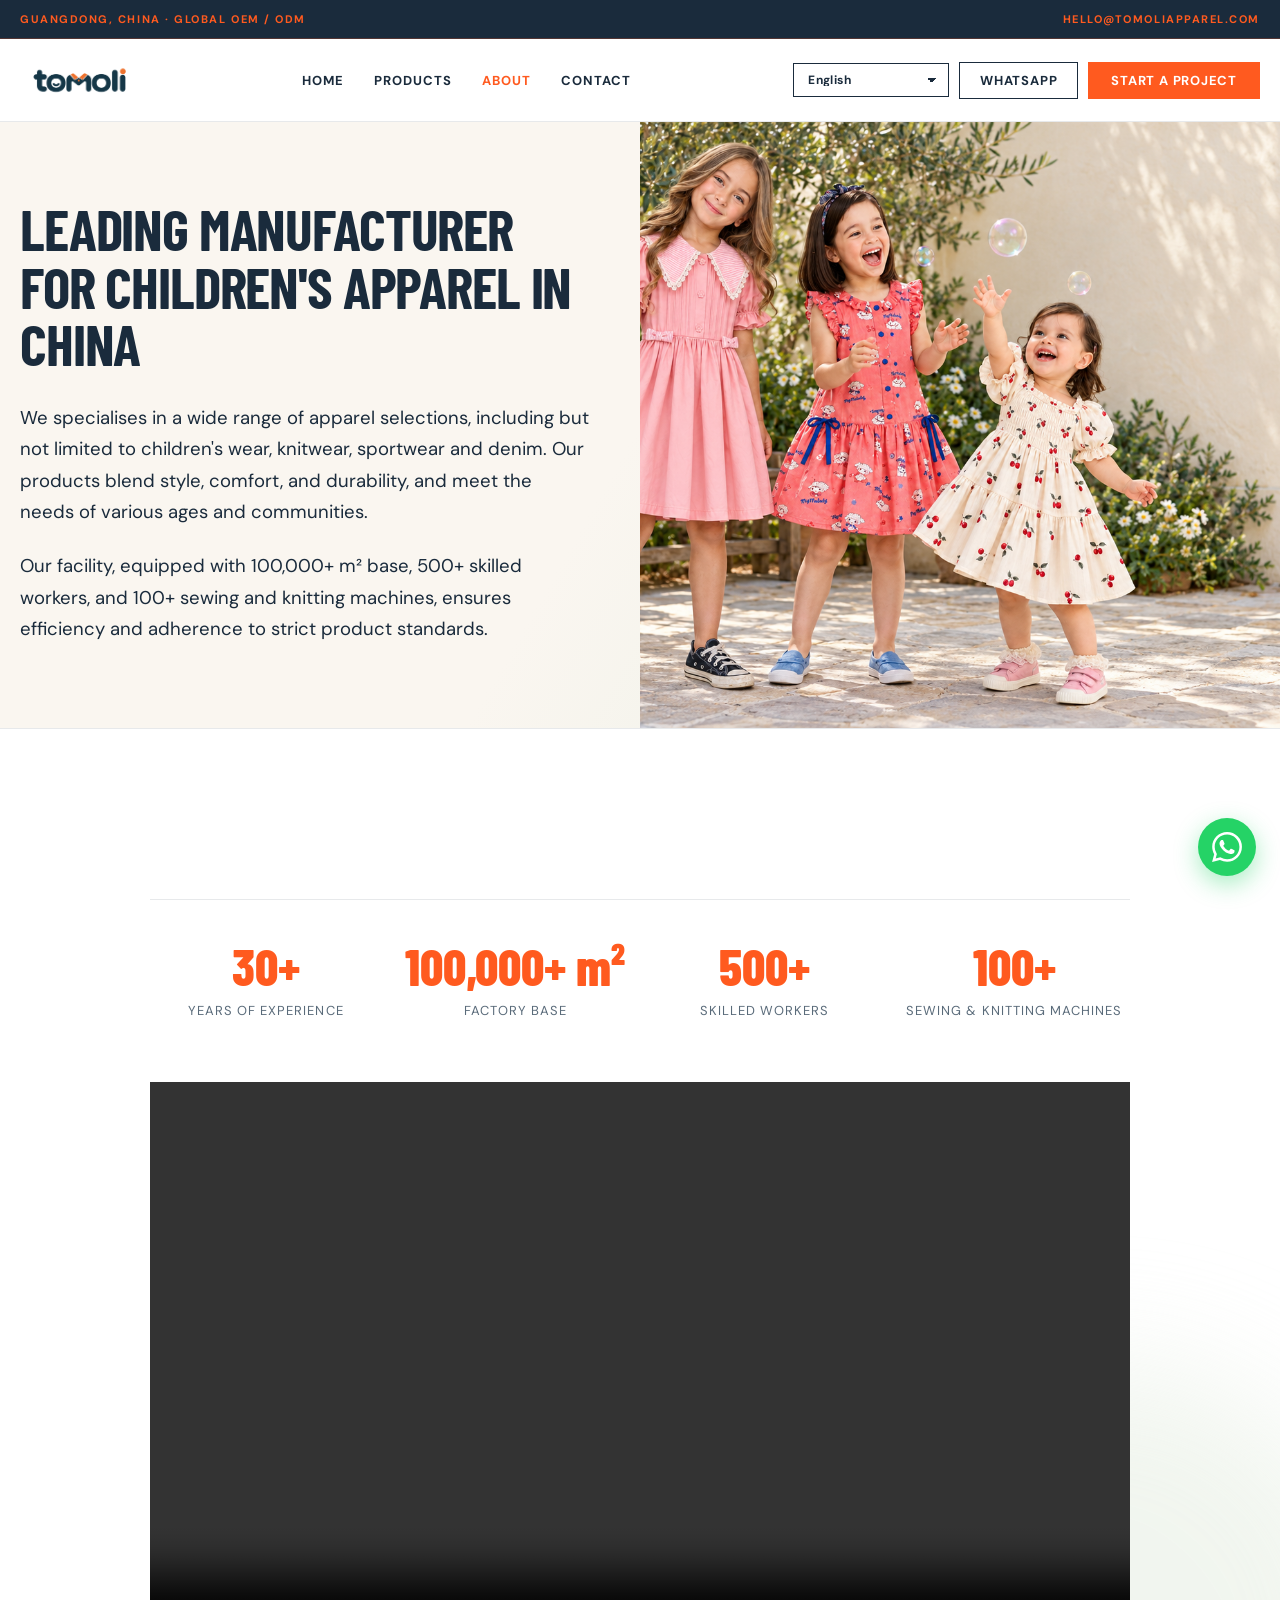
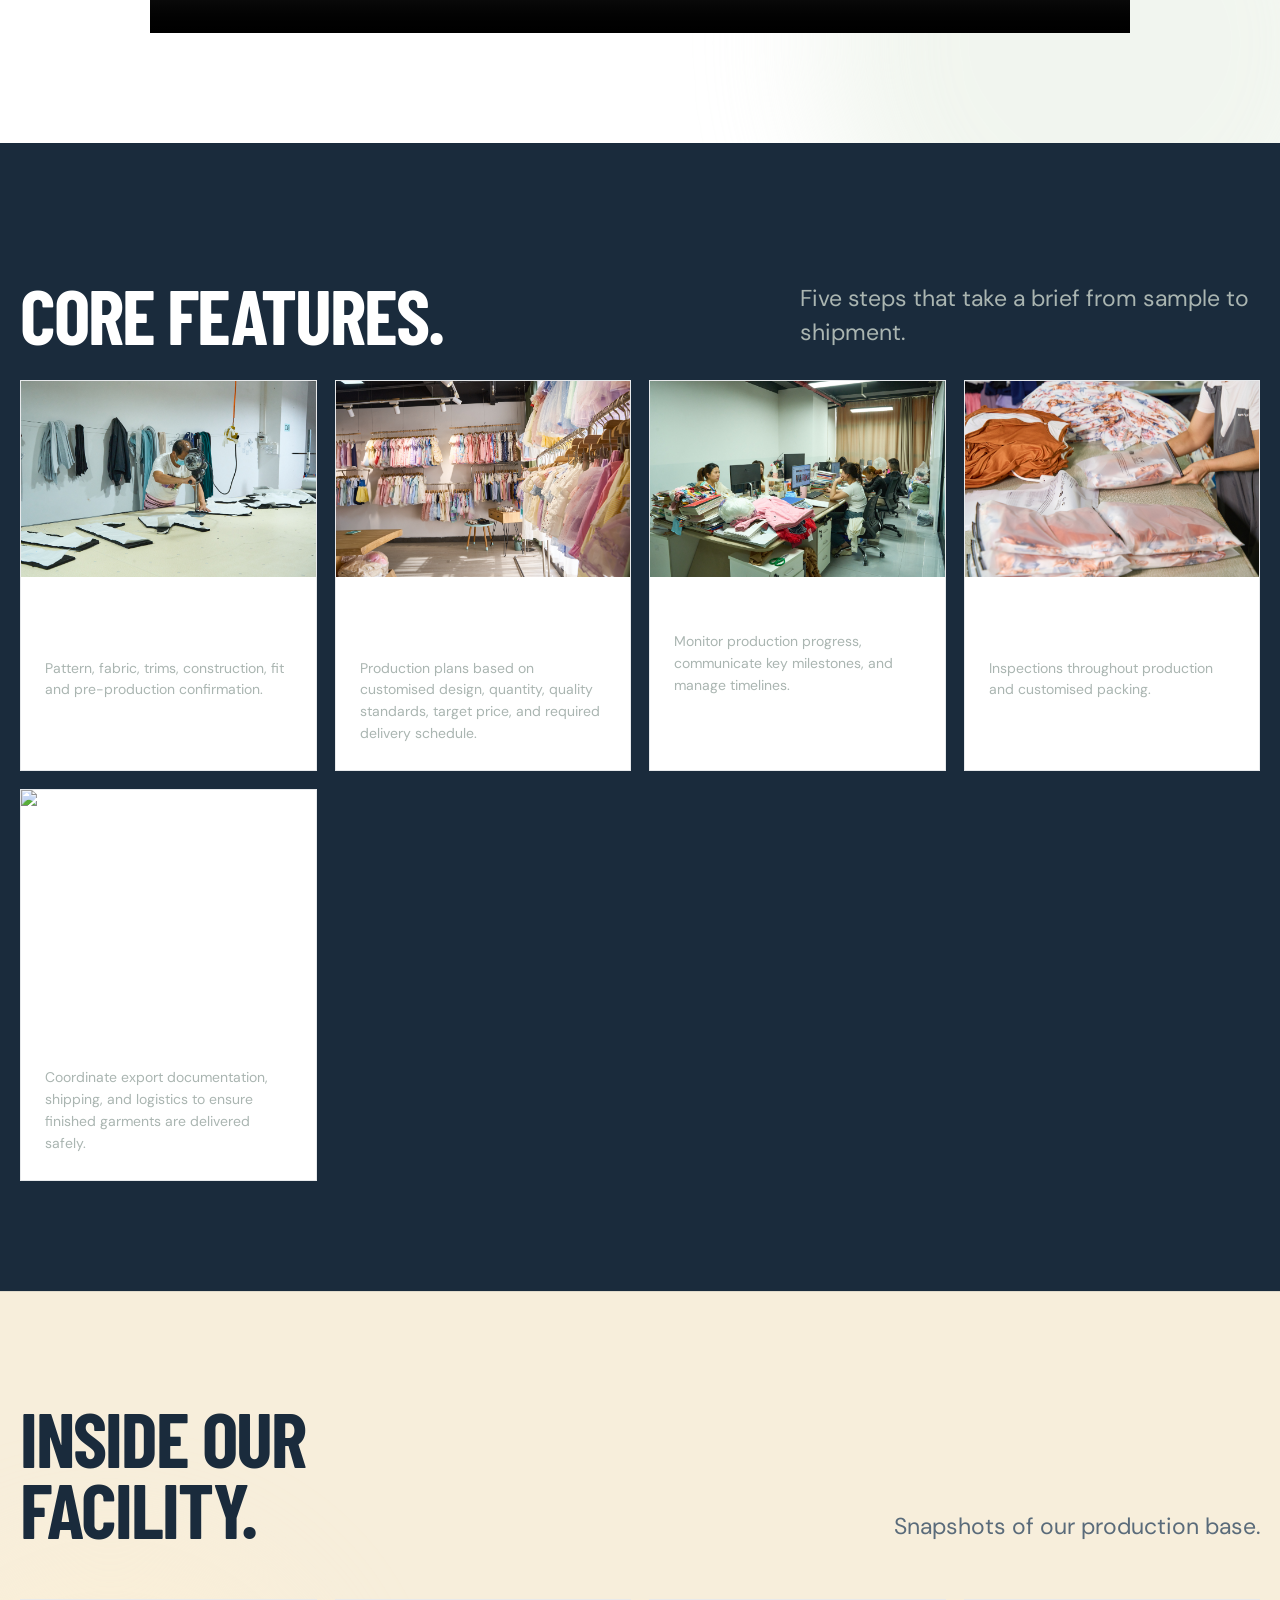
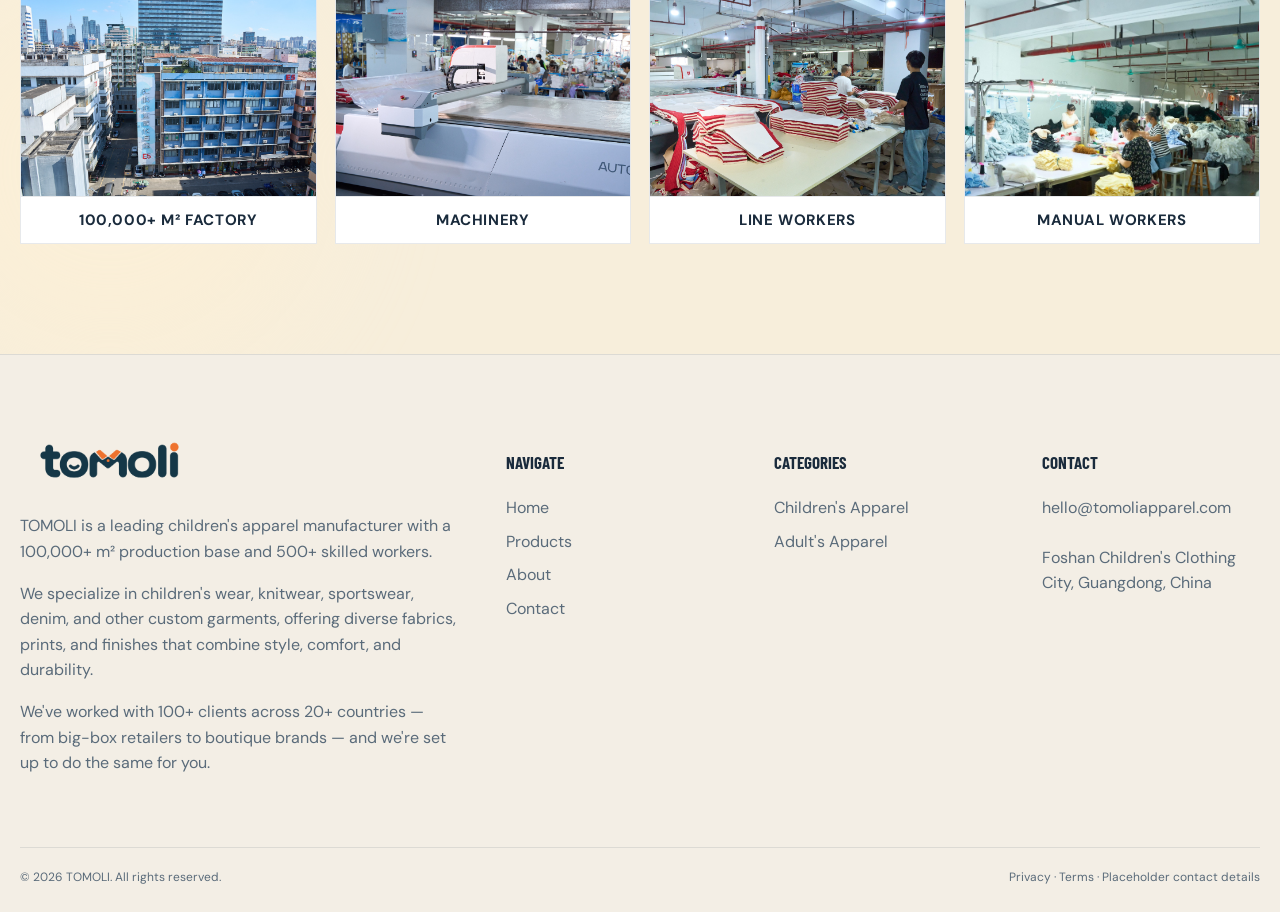
==== about.html @ 97f9d591 "i18n: expand language switcher labels to full names (English / Bahasa Indonesia / ไทย / Русский / ال" ====
<!doctype html><html lang="en"><head><meta charset="utf-8"><meta name="viewport" content="width=device-width,initial-scale=1"><title>About Us | TOMOLI</title><meta name="description" content="Leading manufacturer for children's apparel in China with 30+ years experience, 100,000+ m² factory base, and full OEM/ODM capabilities."><link rel="stylesheet" href="styles.css?v=78"><script defer src="script.js?v=78"></script></head><body>
<a class="skip-link" href="#main" data-i18n="skip.link">Skip to content</a>
<div class="utility"><div class="container"><span data-i18n="utility.text">Guangdong, China · Global OEM / ODM</span><a class="utility-msg" href="mailto:hello@tomoliapparel.com">hello@tomoliapparel.com</a></div></div>
<header class="site-header"><nav class="nav container" aria-label="Primary navigation"><a class="logo" href="index.html"><img src="images/logo/tomoli-logo.png" alt="TOMOLI"></a><button class="menu-toggle" aria-expanded="false" aria-controls="nav-links" data-i18n="menu_open">MENU</button><div class="nav-links" id="nav-links"><a href="index.html" data-i18n="nav.home">Home</a><a href="products.html" data-i18n="nav.products">Products</a><a class="active" href="about.html" data-i18n="nav.about">About</a><a href="contact.html" data-i18n="nav.contact">Contact</a></div><div class="nav-actions"><select id="lang-select" class="lang-select" aria-label="Language"><option value="en">English</option><option value="id">Bahasa Indonesia</option><option value="th">ไทย</option><option value="ru">Русский</option><option value="ar">العربية</option></select><a class="btn-wa-outline" href="#" data-whatsapp data-i18n="header.whatsapp">WhatsApp</a><a class="btn-start" href="contact.html" data-i18n="header.start_project">Start a Project</a></div></nav></header>
<main id="main">

<section class="page-hero">
  <div class="page-hero-text">
    <h2 class="display section-title" data-i18n="about.hero.title">Leading manufacturer for children's apparel in China</h2>
    <div class="about-prose">
      <p data-i18n="about.hero.p1">We specialises in a wide range of apparel selections, including but not limited to children's wear, knitwear, sportwear and denim. Our products blend style, comfort, and durability, and meet the needs of various ages and communities.</p>
      <p data-i18n="about.hero.p2">Our facility, equipped with 100,000+ m² base, 500+ skilled workers, and 100+ sewing and knitting machines, ensures efficiency and adherence to strict product standards.</p>
    </div>
  </div>
  <div class="page-hero-image"><img src="images/about/hero-3.png" alt="TOMOLI — three girls modelling spring/summer children's apparel"></div>
</section>

<section class="section" id="intro">
  <div class="deco-blob"></div>
  <div class="container">
    <div class="reveal about-intro">
      <div class="about-stats">
        <div class="about-stat"><strong>30+</strong><span>Years of experience</span></div>
        <div class="about-stat"><strong>100,000+ m²</strong><span>Factory base</span></div>
        <div class="about-stat"><strong>500+</strong><span>Skilled workers</span></div>
        <div class="about-stat"><strong>100+</strong><span>Sewing & knitting machines</span></div>
      </div>
      <div class="about-video">
        <video controls preload="metadata" aria-label="TOMOLI factory video">
          <source src="images/第三版英文版.mp4" type="video/mp4">
        </video>
      </div>
    </div>
  </div>
</section>

<section class="section dark" id="features">
  <div class="container">
    <div class="section-head reveal">
      <div>
        <h2 class="display section-title" data-i18n="about.features.title">Core features.</h2>
      </div>
      <p class="lead" data-i18n="about.features.lead">Five steps that take a brief from sample to shipment.</p>
    </div>
    <div class="feature-grid reveal">
      <article class="feature-card">
        <div class="feature-photo"><img src="images/about/core feature-sampling and development.jpg" alt="Development and sampling workspace"></div>
        <span class="feature-num" data-i18n="about.f01.num">01 / DEVELOPMENT &amp; SAMPLING</span>
        <p data-i18n="about.f01.body">Pattern, fabric, trims, construction, fit and pre-production confirmation.</p>
      </article>
      <article class="feature-card">
        <div class="feature-photo"><img src="images/about/core feature-order budget and planning.jpg" alt="Order budget and production planning documents"></div>
        <span class="feature-num" data-i18n="about.f02.num">02 / ORDER BUDGET &amp; PLANNING</span>
                <p data-i18n="about.f02.body">Production plans based on customised design, quantity, quality standards, target price, and required delivery schedule.</p>
      </article>
      <article class="feature-card">
        <div class="feature-photo"><img src="images/about/core feature-order follow-up.jpg" alt="Production line follow-up"></div>
        <span class="feature-num" data-i18n="about.f03.num">03 / ORDER FOLLOW-UP</span>
                <p data-i18n="about.f03.body">Monitor production progress, communicate key milestones, and manage timelines.</p>
      </article>
      <article class="feature-card">
        <div class="feature-photo"><img src="images/about/core feature-QC and packing.jpg" alt="Quality control inspection"></div>
        <span class="feature-num" data-i18n="about.f04.num">04 / INDEPENDENT QC &amp; PACKING</span>
                <p data-i18n="about.f04.body">Inspections throughout production and customised packing.</p>
      </article>
      <article class="feature-card">
        <div class="feature-photo"><img src="https://images.unsplash.com/photo-1494412519320-aa613dfb7738?auto=format&fit=crop&w=900&q=80" alt="Shipping and export logistics"></div>
        <span class="feature-num" data-i18n="about.f05.num">05 / SHIPPING &amp; EXPORT SUPPORT</span>
                <p data-i18n="about.f05.body">Coordinate export documentation, shipping, and logistics to ensure finished garments are delivered safely.</p>
      </article>
    </div>
  </div>
</section>

<section class="section" id="facility">
  <div class="deco-blob"></div>
  <div class="container">
    <div class="section-head reveal">
      <div>
        <h2 class="display section-title" data-i18n="about.facility.title">Inside our<br>facility.</h2>
      </div>
      <p class="lead" data-i18n="about.facility.lead"> snapshots of our production base.</p>
    </div>
    <div class="thumb-grid reveal">
      <figure class="thumb-card">
        <img src="images/about/inside-factory.jpg" alt="Aerial view of 100,000+ m² factory base">
        <figcaption data-i18n="about.facility.fig01">100,000+ m² Factory</figcaption>
      </figure>
      <figure class="thumb-card">
        <img src="images/about/inside-machinery.jpg" alt="Sewing and knitting machinery">
        <figcaption data-i18n="about.facility.fig02">Machinery</figcaption>
      </figure>
      <figure class="thumb-card">
        <img src="images/about/inside-line workers.jpg" alt="Line workers at production stations — full body shown">
        <figcaption data-i18n="about.facility.fig03">Line workers</figcaption>
      </figure>
      <figure class="thumb-card">
        <img src="images/about/inside-manual workers.jpeg" alt="Manual workers handling fabrics — full body shown">
        <figcaption data-i18n="about.facility.fig04">Manual workers</figcaption>
      </figure>
    </div>
  </div>
</section>

</main>
<footer class="footer"><div class="container"><div class="footer-top"><div><a class="logo" href="index.html"><img src="images/logo/tomoli-logo.png" alt="TOMOLI"></a><p data-i18n="footer.tagline.p1">TOMOLI is a leading children's apparel manufacturer with a 100,000+ m² production base and 500+ skilled workers.</p>
<p data-i18n="footer.tagline.p2">We specialize in children's wear, knitwear, sportswear, denim, and other custom garments, offering diverse fabrics, prints, and finishes that combine style, comfort, and durability.</p>
<p data-i18n="footer.tagline.p3">We've worked with 100+ clients across 20+ countries — from big-box retailers to boutique brands — and we're set up to do the same for you.</p></div><div><h4 data-i18n="footer.navigate">Navigate</h4><div class="footer-links"><a href="index.html" data-i18n="nav.home">Home</a><a href="products.html" data-i18n="nav.products">Products</a><a href="about.html" data-i18n="nav.about">About</a><a href="contact.html" data-i18n="nav.contact">Contact</a></div></div><div><h4 data-i18n="footer.categories">Categories</h4><div class="footer-links"><a href="products.html#children">Children's Apparel</a><a href="products.html#adult">Adult's Apparel</a></div></div><div><h4 data-i18n="footer.contact">Contact</h4><div class="footer-links"><a href="mailto:hello@tomoliapparel.com">hello@tomoliapparel.com</a><p data-i18n="contact.find.location_value">Foshan, Guangdong, China</p></div></div></div><div class="footer-bottom"><span data-i18n="footer.copyright">© 2026 TOMOLI. All rights reserved.</span><span data-i18n="footer.disclaimer">Privacy · Terms · Placeholder contact details</span></div></div></footer>
<a class="whatsapp-float" href="#" data-whatsapp aria-label="Chat on WhatsApp" title="Chat on WhatsApp"><svg viewBox="0 0 24 24" width="30" height="30" aria-hidden="true"><path fill="currentColor" d="M17.472 14.382c-.297-.149-1.758-.867-2.03-.967-.273-.099-.471-.148-.67.15-.197.297-.767.966-.94 1.164-.173.199-.347.223-.644.075-.297-.15-1.255-.463-2.39-1.475-.883-.788-1.48-1.761-1.653-2.059-.073-.148-.018-.458.13-.606.134-.133.298-.347.446-.52.149-.174.198-.298.298-.497.099-.198.05-.371-.025-.52-.075-.149-.669-1.612-.916-2.207-.242-.579-.487-.5-.669-.51-.173-.008-.371-.01-.57-.01-.198 0-.52.074-.792.372-.272.297-1.04 1.016-1.04 2.479 0 1.462 1.065 2.875 1.213 3.074.149.198 2.096 3.2 5.077 4.487.709.306 1.262.489 1.694.625.712.227 1.36.195 1.871.118.571-.085 1.758-.719 2.006-1.413.248-.694.248-1.289.173-1.413-.074-.124-.272-.198-.57-.347m-5.421 7.403h-.004a9.87 9.87 0 0 1-5.031-1.378l-.361-.214-3.741.982.998-3.648-.235-.374a9.86 9.86 0 0 1-1.51-5.26c.001-5.45 4.436-9.884 9.888-9.884 2.64 0 5.122 1.03 6.988 2.898a9.825 9.825 0 0 1 2.893 6.994c-.003 5.45-4.437 9.884-9.885 9.884m8.413-18.297A11.815 11.815 0 0 0 12.05 0C5.495 0 .16 5.335.157 11.892c0 2.096.547 4.142 1.588 5.945L.057 24l6.305-1.654a11.882 11.882 0 0 0 5.683 1.448h.005c6.554 0 11.89-5.335 11.893-11.893a11.821 11.821 0 0 0-3.48-8.413Z"/></svg></a>
---- styles.css ----
@import url('https://fonts.googleapis.com/css2?family=Barlow+Condensed:wght@500;600;700;800&family=DM+Sans:wght@400;500;600&display=swap');

:root{--ink:#1a2b3c;--ink-deep:#0e1a25;--paper:#faf6f0;--white:#fff;--orange:#ff5a1f;--sage:#bcc8bb;--line:rgba(26,43,60,.10);--muted:#5a6b7a;--shadow:rgba(26,43,60,.15);--shadow-soft:rgba(26,43,60,.08);--max:1240px;--display:'Barlow Condensed',sans-serif;--body:'DM Sans',sans-serif;--blush:#fce8e0;--blush-deep:#f5c8b6;--sky:#e3edf4;--sky-deep:#b8d0e3;--mint:#e6eee2;--mint-deep:#b8d0b8;--cream:#f7eedb;--cream-deep:#e8d4a8;--warm:#fef0d4;--warm-deep:#f5d28a}
*{box-sizing:border-box}html{scroll-behavior:smooth}body{margin:0;background:var(--paper);color:var(--ink);font-family:var(--body);font-size:16px;line-height:1.6}body.menu-open{overflow:hidden}img{display:block;width:100%;object-fit:cover}a{color:inherit;text-decoration:none}button,input,select,textarea{font:inherit}button{cursor:pointer}.container{width:min(calc(100% - 40px),var(--max));margin:auto}.eyebrow{display:flex;align-items:center;gap:10px;margin:0 0 18px;font:700 13px/1 var(--body);letter-spacing:.14em;text-transform:uppercase;color:var(--orange)}.eyebrow:before{content:'';width:28px;height:2px;background:currentColor}.display{font-family:var(--display);text-transform:uppercase;letter-spacing:-.025em;line-height:.92;margin:0}.section-title{font-size:clamp(44px,6vw,82px);max-width:850px;text-transform:uppercase}.lead{font-size:clamp(18px,2vw,23px);line-height:1.5;color:var(--muted);max-width:700px}.section{padding:110px 0;border-top:1px solid var(--line)}.section-head{display:flex;justify-content:space-between;gap:40px;align-items:end;margin-bottom:55px}.section-head .lead{max-width:460px;margin:0}.btn{display:inline-flex;align-items:center;justify-content:center;gap:12px;padding:15px 22px;border:1px solid var(--ink);font-weight:700;font-size:14px;letter-spacing:.03em;background:transparent;transition:.25s}.btn:hover{transform:translateY(-2px);box-shadow:5px 5px 0 var(--ink)}.btn-primary{background:var(--orange);border-color:var(--orange);color:var(--ink)}.btn-dark{background:var(--ink);color:var(--white)}.btn-light{border-color:var(--white);color:var(--white)}.arrow{font-size:20px;line-height:0}.utility{background:var(--ink);color:var(--white);font-size:11px;letter-spacing:.12em;text-transform:uppercase}.utility .container{height:32px;display:flex;align-items:center;justify-content:space-between}.site-header{position:sticky;top:0;z-index:50;background:rgba(255,255,255,.92);backdrop-filter:blur(12px);border-bottom:1px solid var(--line)}.nav{height:82px;display:flex;align-items:center;justify-content:space-between;gap:28px}.logo{font:800 27px/1 var(--display);text-transform:none;letter-spacing:-.02em}.logo i{color:var(--orange);font-style:normal}.nav-links{display:flex;align-items:center;gap:30px}.nav-links a{font:700 13px/1 var(--body);text-transform:uppercase;letter-spacing:.08em}.nav-links a:hover,.nav-links a.active{color:var(--orange)}.nav-actions{display:flex;gap:10px}.menu-toggle{display:none;border:0;background:none;font:700 14px var(--body)}
.hero{display:grid;grid-template-columns:1fr;gap:0;overflow:hidden}.hero-copy{padding:24px max(20px,calc((100vw - var(--max))/2)) 18px;display:grid;grid-template-columns:minmax(0,1.05fr) minmax(0,1fr);column-gap:60px;row-gap:16px;align-items:end;max-width:1200px;width:100%;margin:0 auto;padding-left:max(20px,calc((100vw - var(--max))/2 + 2px))}.hero-copy .eyebrow{grid-column:1/-1;justify-self:start;margin:0}.hero h1{font-size:clamp(42px,4.6vw,72px);line-height:.95;max-width:520px;justify-self:start;margin:0;align-self:stretch;text-indent:-.04em;letter-spacing:-.03em;display:flex;align-items:flex-start}.hero-sub{font:600 clamp(18px,1.95vw,26px)/1.2 var(--display);text-transform:uppercase;max-width:320px;margin:0;color:var(--ink);justify-self:end;align-self:stretch;text-align:left;letter-spacing:.01em;display:flex;flex-direction:column;justify-content:space-between}.hero-since{color:var(--orange);text-transform:uppercase;display:block;margin-bottom:8px;letter-spacing:.02em;font-size:1.05em}.hero-actions{display:flex;gap:12px;flex-wrap:wrap}.hero-tags{display:flex;gap:9px;flex-wrap:wrap;margin-top:45px}.tag{padding:7px 11px;border:1px solid var(--line);font-size:12px;text-transform:uppercase;letter-spacing:.07em;background:rgba(255,255,255,.35)}.hero-visual{position:relative;width:100%;aspect-ratio:4/3;max-height:240px;background:#788779;overflow:hidden}.hero-visual img{position:absolute;inset:0;width:100%;height:100%;object-fit:cover;object-position:center;background:#788779;filter:saturate(.95) contrast(1.05)}.hero-card{position:absolute;left:24px;bottom:24px;background:var(--orange);padding:20px 24px;min-width:200px;box-shadow:0 12px 30px var(--shadow)}.hero-card strong{display:block;font:800 36px/1 var(--display)}.hero-card span{font-size:12px;text-transform:uppercase;letter-spacing:.08em}.grid-4{display:grid;grid-template-columns:repeat(4,1fr);border-top:1px solid var(--line);border-left:1px solid var(--line)}.offer-card{min-height:330px;padding:32px;border-right:1px solid var(--line);border-bottom:1px solid var(--line);display:flex;flex-direction:column;transition:.3s}.offer-card:hover{background:var(--ink);color:var(--white);transform:translateY(-7px)}.offer-num{font:700 30px/1.05 var(--display);text-transform:uppercase;letter-spacing:.005em;margin:0 0 14px;color:inherit;display:block}.offer-card h3{font:700 32px/1 var(--display);text-transform:uppercase;margin:auto 0 18px}/* unused: h3 removed in phase 3; .offer-num now uses display style */.offer-card p{color:var(--muted);margin:0}
.offer-card .offer-image{margin:auto -32px -32px;width:calc(100% + 64px);aspect-ratio:3/2;overflow:hidden;background:#ddd}
.offer-card .offer-image-top{margin:-32px -32px auto}
.offer-card .offer-image img{width:100%;height:100%;object-fit:cover;display:block}.offer-card:hover p{color:#c5cfcc}.dark{background:var(--ink);color:var(--white)}.dark .lead,.dark .muted{color:#aab5b1}.customer-types{display:grid;grid-template-columns:repeat(4,1fr);gap:16px}.customer{border:1px solid rgba(255,255,255,.2);padding:28px;min-height:180px}.customer b{display:block;font:700 27px var(--display);text-transform:uppercase;margin:25px 0 8px}.customer span{font-size:14px;color:#aab5b1}.stats{display:grid;grid-template-columns:repeat(4,1fr);margin-top:50px}.stat{padding:30px;border-left:1px solid var(--line)}.stat strong{font:800 clamp(54px,7vw,92px)/1 var(--display);display:block}.stat span{font-size:13px;text-transform:uppercase;letter-spacing:.09em;color:var(--muted)}.note{font-size:12px;color:var(--muted);margin-top:15px}.gallery-grid{display:grid;grid-template-columns:repeat(12,1fr);grid-auto-rows:260px;gap:16px}.gallery-card{position:relative;overflow:hidden;background:#ccc;grid-column:span 4}.gallery-card.wide{grid-column:span 8}.gallery-card.tall{grid-row:span 2}.gallery-card img{height:100%;transition:transform .55s}.gallery-card:hover img{transform:scale(1.05)}.gallery-label{position:absolute;inset:auto 0 0 0;padding:28px 20px 18px;background:linear-gradient(transparent,rgba(26,43,60,.85));color:white}.gallery-label b{font:700 26px var(--display);text-transform:uppercase}.gallery-label span{display:block;font-size:12px;letter-spacing:.08em;text-transform:uppercase}.process{display:grid;grid-template-columns:repeat(5,1fr);counter-reset:steps}.step{padding:30px 22px;border-left:1px solid var(--line);counter-increment:steps}.step:before{content:'0' counter(steps);font:700 13px var(--display);color:var(--orange)}.step h3{font:700 25px/1 var(--display);text-transform:uppercase;margin:55px 0 14px}.step p{font-size:14px;color:var(--muted)}.facility-strip{display:grid;grid-template-columns:repeat(3,1fr);gap:16px}.facility{position:relative}.facility img{height:390px}.facility h3{font:700 26px var(--display);text-transform:uppercase;margin:16px 0 0}.news-grid{display:grid;grid-template-columns:1.35fr 1fr 1fr;gap:18px}.news-card{border:1px solid var(--line);background:rgba(255,255,255,.35)}.news-card img{height:240px}.news-card:first-child img{height:340px}.news-body{padding:22px}.news-body small{color:var(--orange);text-transform:uppercase;letter-spacing:.09em}.news-body h3{font:700 28px/1.05 var(--display);text-transform:uppercase;margin:10px 0}
.social-grid{display:grid;grid-template-columns:1fr 1fr;gap:24px}
.social-card{border:1px solid var(--line);background:rgba(255,255,255,.35);padding:32px;display:flex;flex-direction:column;gap:24px;transition:transform .3s,box-shadow .3s}
.social-card:hover{transform:translateY(-4px);box-shadow:0 14px 30px var(--shadow-soft)}
.social-head{display:flex;align-items:center;gap:14px;padding-bottom:20px;border-bottom:1px solid var(--line)}
.social-badge{display:inline-flex;align-items:center;justify-content:center;width:46px;height:46px;border-radius:10px;font:800 17px/1 var(--display);color:#fff;letter-spacing:-.02em;flex:none}
.social-badge-linkedin{background:#0a66c2}
.social-badge-instagram{background:linear-gradient(45deg,#f09433 0%,#e6683c 25%,#dc2743 50%,#cc2366 75%,#bc1888 100%)}
.social-meta strong{display:block;font:700 18px/1 var(--display);text-transform:uppercase;letter-spacing:.02em}
.social-meta .social-handle{font-size:13px;color:var(--muted);margin-top:6px;display:block}
.social-posts{display:flex;flex-direction:column;gap:14px;flex:1}
.social-post{padding:18px 20px;background:rgba(255,255,255,.5);border-left:3px solid var(--orange)}
.social-post small{display:block;font:700 11px/1 var(--body);text-transform:uppercase;letter-spacing:.12em;color:var(--orange);margin-bottom:8px}
.social-post p{margin:0;font-size:14px;line-height:1.55;color:var(--ink)}
.social-follow{display:inline-flex;align-items:center;justify-content:center;padding:14px 24px;border:1px solid var(--ink);font:700 13px/1 var(--body);text-transform:uppercase;letter-spacing:.04em;color:var(--ink);text-decoration:none;transition:.2s;align-self:flex-start;background:transparent}
.social-follow:hover{background:var(--ink);color:#fff}
/* Embedded posts (Instagram / LinkedIn official iframe embeds).
   Three layout states share .social-post-embed:
     - default:    eyebrow / iframe / "View on X" link, stacked
     - filled:     same, but iframe `src` points to a real post URL/URN
     - placeholder: same, but src still contains PASTE_* tokens (still loads
                   the slot at the right height so the card doesn't collapse).
   Embed height is set per-platform so the linkedin feed (taller) and instagram
   card (shorter) both render at full post height without scroll-jumping. */
.social-post-embed{display:flex;flex-direction:column;gap:12px;padding:18px 20px;background:rgba(255,255,255,.5);border-left:3px solid var(--orange)}
.social-post-embed .post-eyebrow{display:block;font:700 11px/1 var(--body);text-transform:uppercase;letter-spacing:.12em;color:var(--orange);margin:0}
.social-post-embed .post-embed{width:100%;border:0;display:block;background:rgba(20,32,29,.04)}
.social-post-embed .post-embed.instagram{height:560px}
.social-post-embed .post-embed.linkedin{height:600px}
.social-post-embed .post-view{font:700 12px/1 var(--body);text-transform:uppercase;letter-spacing:.06em;color:var(--orange);text-decoration:none;align-self:flex-start;transition:color .2s}
.social-post-embed .post-view:hover{color:var(--ink)}.inquiry-wrap{display:grid;grid-template-columns:.75fr 1.25fr;gap:70px}.form-grid{display:grid;grid-template-columns:1fr 1fr;gap:20px}.field{display:flex;flex-direction:column;gap:7px}.field.full{grid-column:1/-1}.field label{font-weight:700;font-size:13px;text-transform:uppercase;letter-spacing:.06em}.field input,.field select,.field textarea{width:100%;border:1px solid #76807d;background:#fff;padding:14px;color:var(--ink);border-radius:0}.field textarea{min-height:130px;resize:vertical}.field input:focus,.field select:focus,.field textarea:focus{outline:3px solid rgba(255,90,31,.25);border-color:var(--orange)}.field-error{font-size:12px;color:#b52d00;min-height:18px}.consent{display:flex;align-items:flex-start;gap:10px;font-size:13px}.consent input{margin-top:5px}.form-status{padding:14px;display:none}.form-status.show{display:block;background:#dce9dc}.contact-aside{padding-top:25px}.contact-aside h2{font-size:clamp(50px,6vw,86px)}.contact-aside ul{list-style:none;padding:0;margin:40px 0}.contact-aside li{padding:13px 0;border-bottom:1px solid var(--line)}.page-hero{display:grid;grid-template-columns:1fr 1fr;align-items:stretch;min-height:540px;padding:0;background:linear-gradient(120deg,var(--paper) 50%,var(--mint));text-align:left}
.page-hero-text{padding:60px 50px;display:flex;flex-direction:column;justify-content:center;align-items:flex-start;max-width:none;text-align:left;padding-left:max(20px,calc((100vw - var(--max))/2))}
.page-hero-text h1,.page-hero-text h2{font-size:clamp(36px,4.5vw,72px);line-height:1;text-transform:uppercase;letter-spacing:-.02em;max-width:560px;margin:18px 0 0}
.page-hero-text .lead{margin:24px 0 0;max-width:480px;margin-left:0;margin-right:0;font-size:clamp(15px,1.3vw,18px);text-align:left}
.page-hero-text .eyebrow{margin:0 0 18px}
.page-hero-image{width:100%;height:100%;min-height:540px;overflow:hidden;background:#ffffff}
.page-hero-image img{width:100%;height:100%;object-fit:cover;object-position:center center;display:block}

@media(max-width:680px){
.page-hero{grid-template-columns:1fr;min-height:auto}
.page-hero-text{padding:50px 14px 30px}
.page-hero-text h1,.page-hero-text h2{font-size:34px;line-height:1.05}
.page-hero-text .lead{font-size:14px;margin-top:18px}
.page-hero-image{aspect-ratio:2/1;min-height:0;height:auto}
}
.page-hero-image img{width:100%;height:100%;object-fit:cover;object-position:center center;display:block}.split{display:grid;grid-template-columns:1fr 1fr;gap:70px;align-items:center}.split img{height:570px}.text-block h2{font-size:clamp(48px,6vw,78px)}.checklist{list-style:none;padding:0}.checklist li{padding:14px 0;border-bottom:1px solid var(--line)}.checklist li:before{content:'→';color:var(--orange);margin-right:14px}.filters{display:flex;gap:8px;flex-wrap:wrap;margin-bottom:35px}.filter-btn{padding:10px 16px;border:1px solid var(--ink);background:transparent;font-weight:700;text-transform:uppercase;font-size:12px}.filter-btn.active,.filter-btn:hover{background:var(--ink);color:white}.gallery-card.hidden{display:none}.lightbox{position:fixed;inset:0;z-index:100;background:rgba(26,43,60,.94);display:none;align-items:center;justify-content:center;padding:30px}.lightbox.open{display:flex}.lightbox img{max-width:1000px;max-height:82vh;width:auto}.lightbox-close{position:absolute;right:30px;top:25px;color:white;border:1px solid white;background:none;width:44px;height:44px;font-size:24px}.cert-grid{display:grid;grid-template-columns:repeat(3,1fr);gap:18px}.cert{padding:35px;border:1px dashed var(--muted);text-align:center}.cert strong{font:700 26px var(--display);text-transform:uppercase}.footer{background:#f3eee5;color:var(--ink);padding:75px 0 25px;border-top:1px solid var(--line)}.footer-top{display:grid;grid-template-columns:2fr repeat(3,1fr);gap:50px}.footer .logo{font-size:38px}.footer p,.footer a{color:var(--muted)}.footer a:hover{color:var(--orange)}.footer h4{font:700 17px var(--display);text-transform:uppercase;color:var(--ink)}.footer-links{display:flex;flex-direction:column;gap:8px}.footer-bottom{border-top:1px solid var(--line);margin-top:55px;padding-top:20px;display:flex;justify-content:space-between;font-size:12px;color:var(--muted)}.reveal{transform:translateY(25px);transition:.7s ease}.reveal.visible{opacity:1;transform:none}.reveal{transform:translateY(25px);transition:.7s ease}.reveal.visible{opacity:1;transform:none}.skip-link{position:absolute;left:-999px}.skip-link:focus{left:10px;top:10px;z-index:200;background:white;padding:10px}
@media(max-width:980px){.nav-actions{display:none}.menu-toggle{display:block}.nav-links{position:fixed;inset:114px 0 0;background:var(--paper);padding:45px 20px;flex-direction:column;align-items:flex-start;transform:translateX(100%);transition:.3s}.nav-links.open{transform:none}.nav-links a{font:700 44px/1 var(--display)}.hero{grid-template-columns:1fr}.hero-copy{padding:60px 20px}.hero-visual{min-height:520px}.grid-4,.customer-types{grid-template-columns:1fr 1fr}.stats{grid-template-columns:1fr 1fr}.process{grid-template-columns:1fr 1fr}.inquiry-wrap{grid-template-columns:1fr}.footer-top{grid-template-columns:1fr 1fr}.news-grid{grid-template-columns:1fr 1fr}.news-card:first-child{grid-column:1/-1}}

/* ─────────────────────────────────────────────────────────────
   Reference header + hero overrides ("MADE IN FOSHAN" layout)
   ───────────────────────────────────────────────────────────── */

/* Floating WhatsApp button (bottom-right) */
.whatsapp-float{position:fixed;bottom:24px;right:24px;width:58px;height:58px;background:#25D366;color:#fff;border-radius:50%;display:flex;align-items:center;justify-content:center;text-decoration:none;box-shadow:0 8px 24px rgba(37,211,102,.4);z-index:99;transition:transform .2s,box-shadow .2s}
.whatsapp-float:hover{transform:scale(1.08);box-shadow:0 10px 30px rgba(37,211,102,.55);color:#fff}
.whatsapp-float svg{display:block}
@media(max-width:680px){.whatsapp-float{bottom:18px;right:18px;width:52px;height:52px}.whatsapp-float svg{width:26px;height:26px}}

.utility{background:var(--ink);color:var(--orange);font:700 11px/1 var(--body);letter-spacing:.14em;text-transform:uppercase;border-bottom:1px solid rgba(255,90,31,.25)}
.utility .container{height:38px;display:flex;align-items:center;justify-content:space-between;gap:20px}
.utility a.utility-msg{color:var(--orange);text-decoration:none;transition:color .2s}
.utility a.utility-msg:hover{color:#ffb38a}
.utility .utility-actions{display:flex;align-items:center;gap:16px}
.site-header{position:sticky;top:0;z-index:50;background:#ffffff;border-bottom:1px solid var(--line);color:var(--ink);backdrop-filter:none}
.site-header .nav{height:82px}
.logo{display:inline-flex;align-items:baseline;gap:0;font:800 27px/1 var(--display);text-transform:none;letter-spacing:-.02em;color:var(--ink);background:none;padding:0}
.logo .logo-main{color:var(--ink)}
.logo .logo-accent{color:var(--orange);font-style:normal;margin-left:0}
.logo img{height:40px;width:auto;display:block}
.footer .logo img{height:60px}
.site-header .nav-links a{color:var(--ink);font:700 13px/1 var(--body);text-transform:uppercase;letter-spacing:.08em}
.site-header .nav-links a:hover,.site-header .nav-links a.active{color:var(--orange)}
.nav-actions{display:flex;align-items:center;gap:10px}
.btn-wa-outline{display:inline-flex;align-items:center;justify-content:center;padding:11px 20px;border:1px solid var(--ink);color:var(--ink);background:#fff;font:700 13px/1 var(--body);text-transform:uppercase;letter-spacing:.06em;transition:.2s}
.btn-wa-outline:hover{background:var(--ink);color:#fff}
.btn-start{display:inline-flex;align-items:center;justify-content:center;padding:11px 22px;background:var(--orange);color:#fff;font:700 13px/1 var(--body);text-transform:uppercase;letter-spacing:.06em;border:1px solid var(--orange);transition:.2s}
.btn-start:hover{background:#ff7a47;border-color:#ff7a47}

/* Language switcher — sits in .nav-actions before the CTA buttons */
.lang-select{border:1px solid var(--ink);background:#fff;color:var(--ink);padding:10px 32px 10px 14px;font:700 12px/1 var(--body);letter-spacing:.04em;text-transform:none;cursor:pointer;appearance:none;-webkit-appearance:none;background-image:linear-gradient(45deg,transparent 50%,var(--ink) 50%),linear-gradient(135deg,var(--ink) 50%,transparent 50%);background-position:calc(100% - 16px) center,calc(100% - 11px) center;background-size:5px 5px;background-repeat:no-repeat;transition:.2s;min-width:140px;max-width:200px;text-overflow:ellipsis;white-space:nowrap;overflow:hidden}
.lang-select:hover{border-color:var(--orange);color:var(--orange)}
.lang-select:focus{outline:2px solid var(--orange);outline-offset:2px}
/* RTL layout override for languages like Arabic — mirror nav-actions order */
html[dir="rtl"] .nav-actions{flex-direction:row-reverse}
html[dir="rtl"] .nav-links{flex-direction:row-reverse}
html[dir="rtl"] .lang-select{background-position:16px center,11px center;padding:10px 14px 10px 32px}
html[dir="rtl"] .product-grid{direction:rtl}
html[dir="rtl"] .grid-4{direction:rtl}
html[dir="rtl"] .social-grid{direction:rtl}
html[dir="rtl"] .footer-top{direction:rtl}
html[dir="rtl"] body{font-family:'Noto Sans Arabic','Tahoma',sans-serif}

.hero{background:#f2efe6;border-top:0;padding:0;display:block;overflow:visible}
.hero-inner{width:100%;margin:0;display:block}
.hero-copy{padding:100px max(20px,calc((100vw - var(--max))/2)) 50px;display:flex;flex-direction:column;align-items:center;gap:18px;max-width:none;margin:0;padding-left:0;padding-right:0;width:100%;text-align:center}
.hero-copy .eyebrow{margin:0;color:var(--orange);font:700 12px/1 var(--body);letter-spacing:.16em;text-transform:uppercase}
.hero-copy .eyebrow:before{display:none}
.hero-copy .eyebrow span{position:relative;padding-left:40px;display:inline-block}
.hero-copy .eyebrow span:before{content:'';position:absolute;left:0;top:50%;width:30px;height:1.5px;background:var(--orange);transform:translateY(-50%)}
.hero h1.hero-title{font:800 clamp(34px,4.5vw,64px)/1.05 var(--display);text-transform:uppercase;letter-spacing:-.03em;margin:2px 0 0;color:var(--ink);max-width:none;text-indent:0;justify-self:auto;align-self:auto;display:block}
.hero-sub{font:700 clamp(19px,1.75vw,26px)/1.45 var(--body);text-transform:uppercase;color:var(--ink);max-width:none;margin:6px 0 0;letter-spacing:.012em;justify-self:auto;text-align:center;display:block}
.hero-sub .hero-accent{color:var(--orange)}
.hero-specialties{display:inline-flex;align-items:center;flex-wrap:wrap;gap:6px;padding:14px 22px;border:1px solid var(--ink);background:transparent;font:600 13px/1.4 var(--body);letter-spacing:.02em;color:var(--ink);max-width:580px;position:relative}
.hero-specialties:before{content:'';position:absolute;left:-1px;top:50%;transform:translateY(-50%);width:6px;height:38px;background:var(--orange)}
.hero-specialties .spec-label{color:var(--ink);font-weight:700;margin-right:4px;padding-right:10px;border-right:1px solid var(--line)}
.hero-specialties .spec-cat{color:var(--orange);font-weight:700;letter-spacing:.04em}
.hero-specialties .spec-sep{color:var(--orange);opacity:.55;margin:0 2px;font-weight:700}
.hero-actions{display:flex;gap:12px;flex-wrap:wrap;margin-top:14px}
.hero-actions .btn{padding:14px 22px;font-size:13px;letter-spacing:.04em;text-transform:uppercase}
.btn-outline{background:#fff;border:1px solid var(--ink);color:var(--ink)}
.btn-outline:hover{background:var(--ink);color:#fff}
.hero-visual{position:relative;overflow:hidden;min-height:680px;aspect-ratio:auto;max-height:none;width:100%;align-self:stretch}
.hero-visual img{position:absolute;inset:0;width:100%;height:100%;object-fit:cover;filter:none;background:transparent}
.hero-images{display:grid;grid-template-columns:1fr 1fr;gap:0;width:100%;max-width:none;margin:0;padding:0 0 80px}
.hero-image{margin:0;aspect-ratio:16/9;overflow:hidden;background:#ddd}
.hero-image img{width:100%;height:100%;object-fit:cover;object-position:center top;transition:transform .5s}
.hero-image:hover img{transform:scale(1.04)}
.hero-tags{display:none}

@media(max-width:980px){.hero-inner{grid-template-columns:1fr;min-height:auto}.hero-copy{padding:40px 28px 30px}.hero-visual{min-height:420px;aspect-ratio:4/3}.hero-images{grid-template-columns:repeat(2,1fr);gap:12px;padding-bottom:50px}.btn-wa-outline,.btn-start{padding:10px 14px;font-size:12px}.nav-actions .btn-start{display:none}}
@media(max-width:680px){.container{width:min(calc(100% - 28px),var(--max))}.section{padding:75px 0}.section-head{display:block}.section-head .lead{margin-top:25px}.utility .container span:last-child{display:none}.nav{height:70px}.nav-links{inset:102px 0 0}.hero{min-height:auto}.hero h1{font-size:44px}.hero-sub{font-size:18px}.hero-copy{padding:30px 14px 20px;grid-template-columns:1fr;gap:18px}.hero-sub{justify-self:start;text-align:left}.hero-visual{aspect-ratio:4/3;max-height:160px}.grid-4,.customer-types,.stats,.process,.facility-strip,.news-grid,.social-grid,.footer-top,.form-grid,.split,.cert-grid{grid-template-columns:1fr}.offer-card{min-height:240px}.stat{border-left:0;border-top:1px solid var(--line)}.gallery-grid{display:flex;overflow:auto;scroll-snap-type:x mandatory}.gallery-card,.gallery-card.wide{min-width:82vw;height:410px;scroll-snap-align:start}.facility img{height:330px}.news-card:first-child{grid-column:auto}.news-card:first-child img,.news-card img{height:250px}.field.full{grid-column:auto}.split img{height:400px}.footer-bottom{display:block}.site-header .nav{height:64px}.logo{font-size:17px}.btn-wa-outline{padding:8px 12px;font-size:11px}.nav-actions{gap:6px}.hero-inner{min-height:auto}.hero-copy{padding:28px 18px 20px;gap:14px}.hero-copy .eyebrow{font-size:11px}.hero-copy .eyebrow span{padding-left:30px}.hero-copy .eyebrow span:before{width:22px}.hero h1.hero-title{font-size:30px;line-height:1.05}.hero-sub{font-size:12px;line-height:1.5}.hero-actions{margin-top:10px;width:100%}.hero-actions .btn{width:100%;padding:14px 18px;font-size:12px}.hero-visual{min-height:260px}.hero-images{grid-template-columns:repeat(2,1fr);gap:10px;padding-bottom:40px}.social-card{padding:24px 22px}.social-post{padding:14px 16px}.social-follow{width:100%}}
@media(prefers-reduced-motion:reduce){*,*:before,*:after{scroll-behavior:auto!important;animation:none!important;transition:none!important}.reveal{opacity:1;transform:none}}

/* ─────────────────────────────────────────────────────────────
   Phase 3 — 4-page restructure: products / about / contact
   ───────────────────────────────────────────────────────────── */

/* Products: category heading + photo grid (10 slots each) */
.category-head{margin-bottom:55px}
.category-head .section-title{margin-bottom:18px}
.product-grid{display:grid;grid-template-columns:repeat(5,1fr);gap:18px}
.product-card{margin:0;background:rgba(255,255,255,.4);border:1px solid var(--line);overflow:hidden;transition:transform .25s,box-shadow .25s;cursor:zoom-in}
.product-card:hover{transform:translateY(-4px);box-shadow:0 12px 24px var(--shadow-soft)}
.product-card img{aspect-ratio:3/4;height:auto;display:block;object-fit:contain;background:var(--paper)}
.product-card figcaption{padding:12px 14px;font:700 13px/1.2 var(--body);text-transform:uppercase;letter-spacing:.05em;color:var(--ink);background:rgba(255,255,255,.7);border-top:1px solid var(--line);text-align:center}
.dark .product-card{background:rgba(255,255,255,.04);border-color:rgba(255,255,255,.18)}
.dark .product-card:hover{box-shadow:0 12px 24px rgba(26,43,60,.4)}
.dark .product-card figcaption{background:rgba(255,255,255,.04);color:var(--white);border-top-color:rgba(255,255,255,.18)}

/* About: intro prose + stats row */
.about-intro{max-width:980px;margin:0 auto;text-align:center}
.about-row{display:grid;grid-template-columns:minmax(0,1fr) 420px;gap:36px;align-items:start;margin-top:30px}/* legacy: unused since about-row removed; about-image now video */
.about-prose{max-width:780px;margin:30px auto 0;text-align:left}
.about-image{margin:0;width:100%;aspect-ratio:1/1;overflow:hidden;background:#e7e5dc}
.about-image img{width:100%;height:100%;object-fit:cover}
.about-video{margin-top:60px;width:100%;aspect-ratio:16/9;background:var(--ink-deep);overflow:hidden}
.about-video video{width:100%;height:100%;object-fit:cover;display:block}
.about-prose p{font-size:clamp(17px,1.45vw,21px);line-height:1.7;color:var(--ink);margin:0 0 22px}
.about-stats{display:grid;grid-template-columns:repeat(4,1fr);gap:18px;margin-top:60px;border-top:1px solid var(--line);padding-top:40px}
.about-stat strong{display:block;font:800 clamp(34px,4vw,52px)/1 var(--display);color:var(--orange)}
.about-stat span{display:block;margin-top:10px;font-size:13px;text-transform:uppercase;letter-spacing:.08em;color:var(--muted)}

/* About: core feature cards (with photo) */
.feature-grid{display:grid;grid-template-columns:repeat(4,1fr);gap:18px}
.feature-card{background:rgba(255,255,255,.04);border:1px solid rgba(255,255,255,.14);padding:0;display:flex;flex-direction:column;transition:transform .25s,background .25s}
.feature-card:hover{transform:translateY(-4px);background:rgba(255,255,255,.07)}
.feature-photo{aspect-ratio:3/2;overflow:hidden}
.feature-photo img{width:100%;height:100%;object-fit:cover;object-position:top center;transition:transform .4s}
.feature-card:hover .feature-photo img{transform:scale(1.05)}
.feature-card .feature-num{font:700 24px/1.1 var(--display);text-transform:uppercase;letter-spacing:.01em;margin:18px 24px 10px;color:var(--white);display:block}
.feature-card h3{font:700 24px/1.1 var(--display);text-transform:uppercase;margin:10px 24px 12px;color:var(--white)}/* unused: h3 removed in phase 3; .feature-num now uses display style */
.feature-card p{font-size:14px;color:#aab5b1;margin:0 24px 26px;line-height:1.55}
.feature-card-wide{grid-column:span 2}
.feature-card-wide .feature-photo{aspect-ratio:16/7}

/* About: facility thumbnails with captions */
.thumb-grid{display:grid;grid-template-columns:repeat(4,1fr);gap:18px;margin-top:20px}
.thumb-card{margin:0;background:rgba(255,255,255,.4);border:1px solid var(--line);overflow:hidden;transition:transform .25s}
.thumb-card:hover{transform:translateY(-4px)}
.thumb-card img{width:100%;aspect-ratio:3/2;height:auto;object-fit:cover;object-position:center center;background:#f0f0f0}
.thumb-card figcaption{padding:14px 18px;font:700 15px/1.2 var(--body);text-transform:uppercase;letter-spacing:.04em;color:var(--ink);border-top:1px solid var(--line);text-align:center}

/* Contact: location info items + map embed */
.contact-info{display:grid;grid-template-columns:repeat(4,1fr);gap:0;border-top:1px solid var(--line);border-left:1px solid var(--line)}
.info-item{padding:30px 28px;border-right:1px solid var(--line);border-bottom:1px solid var(--line);display:flex;flex-direction:column;gap:12px}
.info-label{font:700 11px/1 var(--body);text-transform:uppercase;letter-spacing:.14em;color:var(--orange)}
.info-value{font-size:17px;line-height:1.5;color:var(--ink);margin:0;font-weight:500}
.info-value a{color:var(--ink);border-bottom:1px solid var(--line);transition:border-color .2s}
.info-value a:hover{border-color:var(--orange)}
.map-wrap{margin-top:55px;margin-left:auto;margin-right:auto;max-width:50%;border:1px solid var(--line);overflow:hidden;aspect-ratio:1/1}
.map-wrap iframe{width:100%;height:100%;border:0;display:block}

@media(max-width:980px){
  .product-grid{grid-template-columns:repeat(3,1fr)}
  .feature-grid{grid-template-columns:repeat(2,1fr)}
  .feature-card-wide{grid-column:span 2}
  .thumb-grid{grid-template-columns:repeat(2,1fr)}
  .contact-info{grid-template-columns:repeat(2,1fr)}
  .about-stats{grid-template-columns:repeat(2,1fr)}
}
@media(max-width:680px){
  .product-grid{grid-template-columns:repeat(2,1fr);gap:12px}
  .product-card figcaption{padding:10px;font-size:11px}
  .feature-grid,.feature-card-wide{grid-template-columns:1fr}
  .feature-card-wide{grid-column:auto}
  .feature-card-wide .feature-photo{aspect-ratio:4/3}
  .thumb-grid{grid-template-columns:1fr}
  .contact-info{grid-template-columns:1fr}
  .about-stats{grid-template-columns:1fr}
  .about-row{grid-template-columns:1fr;gap:20px}
  .about-image{order:2;max-width:420px;margin:0 auto}
  .map-wrap{aspect-ratio:1/1}
}

/* ─────────────────────────────────────────────────────────────
   White-mode design spark — soft pastels pulled from the 4 hero images
   ───────────────────────────────────────────────────────────── */

/* Offer cards: white surface + soft shadow instead of warm cream borders */
.offer-card{background:#fff;border-right:0;border-bottom:0;box-shadow:0 1px 0 var(--line);position:relative;overflow:hidden}
.offer-card::before{content:'';position:absolute;left:0;top:0;width:4px;height:100%;background:var(--orange);opacity:0;transition:.3s}
.offer-card:hover{box-shadow:0 12px 30px rgba(13,20,19,.10)}
.offer-card:hover::before{opacity:1}

/* Feature cards: white surface, subtle shadow, orange top accent on hover */
.feature-card{background:#fff;border:1px solid var(--line);box-shadow:none;position:relative;overflow:hidden}
.feature-card::after{content:'';position:absolute;left:0;top:0;width:0;height:4px;background:var(--orange);transition:.3s}
.feature-card:hover{box-shadow:0 12px 30px rgba(13,20,19,.10);transform:translateY(-4px)}
.feature-card:hover::after{width:100%}

/* Thumb cards: white surface, lighter */
.thumb-card{background:#fff;border:1px solid var(--line)}
.thumb-card:hover{box-shadow:0 12px 30px rgba(13,20,19,.10)}

/* Decorative blob: soft pastel circle, absolute-positioned in a parent */
.deco-blob{position:absolute;border-radius:50%;filter:blur(60px);opacity:.55;pointer-events:none;z-index:0}

/* Section tints — rotate the 4 hero-image pastels across sections.
   Each section gets a subtle wash + a blurred accent blob. */
.section{position:relative;overflow:hidden}

/* Home: "Why us" → blush (pink from kids' dresses in image #1) */
#why-us{background:#fff}
#why-us .deco-blob{width:520px;height:520px;background:var(--blush);top:-160px;right:-120px}
#why-us .container{position:relative;z-index:1}

/* Home: "What we offer" stays .dark — provides contrast anchor */

/* Products: Children's section → sky (from image #1 sky) */
#children{background:#fff}
#children .deco-blob{width:480px;height:480px;background:var(--sky);top:-140px;left:-120px}
#children .container{position:relative;z-index:1}

/* Products: Adult section stays .dark */

/* About: Intro section → mint (from image #2 olive plant + image #3 daisies) */
#intro{background:#fff}
#intro .deco-blob{width:560px;height:560px;background:var(--mint);bottom:-180px;right:-100px}
#intro .container{position:relative;z-index:1}

/* About: Features stays .dark; Facility gets a cream tint */
#facility{background:var(--cream);position:relative;overflow:hidden}
#facility .deco-blob{width:420px;height:420px;background:var(--warm);top:40%;left:-100px;opacity:.5}
#facility .container{position:relative;z-index:1}

/* Contact: Location → cream (warm wash from image #4 background) */
#location{background:#fff}
#location .deco-blob{width:480px;height:480px;background:var(--cream);top:-120px;right:-100px;opacity:.5}
#location .container{position:relative;z-index:1}

/* Contact: Message section (dark) stays .dark */

/* Hero gradient: a whisper of mint on the right edge for the spark */
.page-hero{position:relative}

/* Eyebrow color variation per section — the small accent strip changes */
#why-us .eyebrow{color:var(--blush-deep)}
#children .eyebrow{color:var(--sky-deep)}
#intro .eyebrow{color:var(--mint-deep)}
#facility .eyebrow{color:var(--cream-deep)}
#location .eyebrow{color:var(--orange)}

/* Refined scrollbar (subtle) */
::-webkit-scrollbar{width:10px;height:10px}
::-webkit-scrollbar-track{background:#fff}
::-webkit-scrollbar-thumb{background:var(--line);border-radius:5px}
::-webkit-scrollbar-thumb:hover{background:var(--muted)}
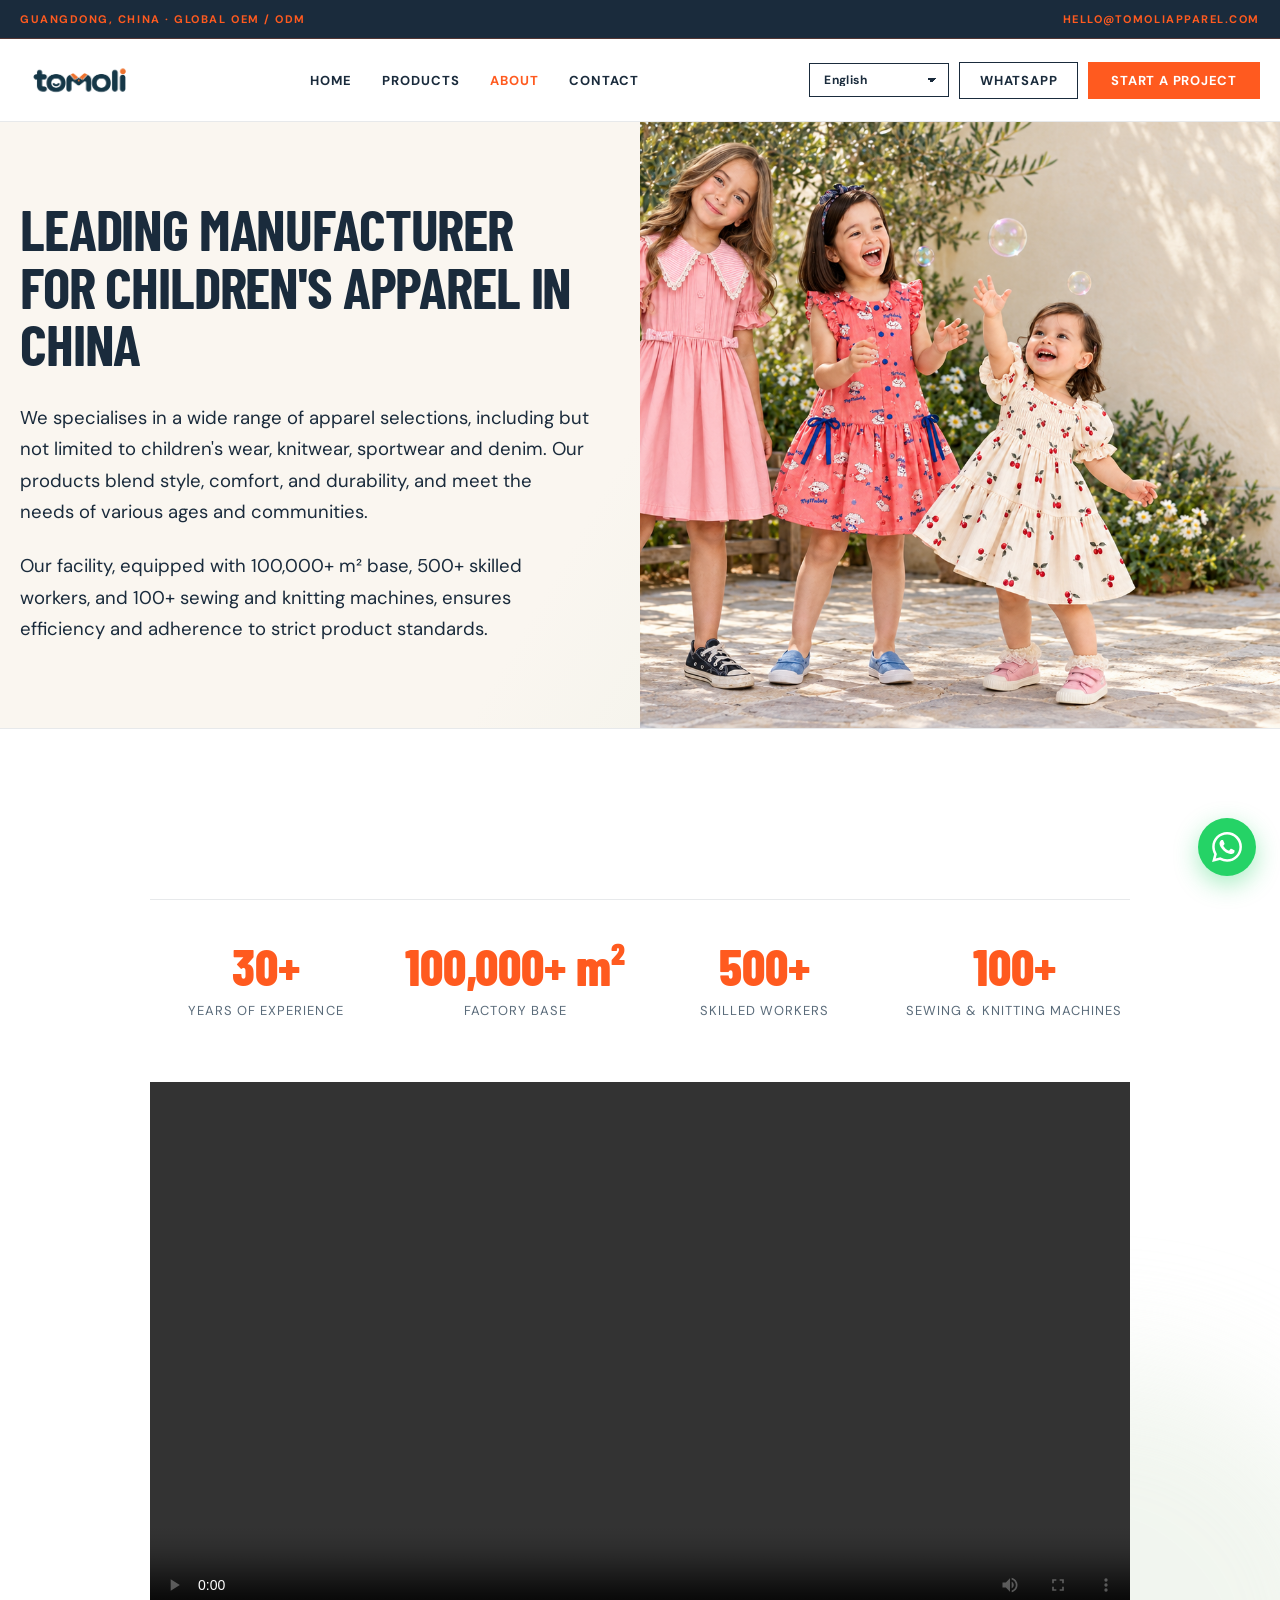
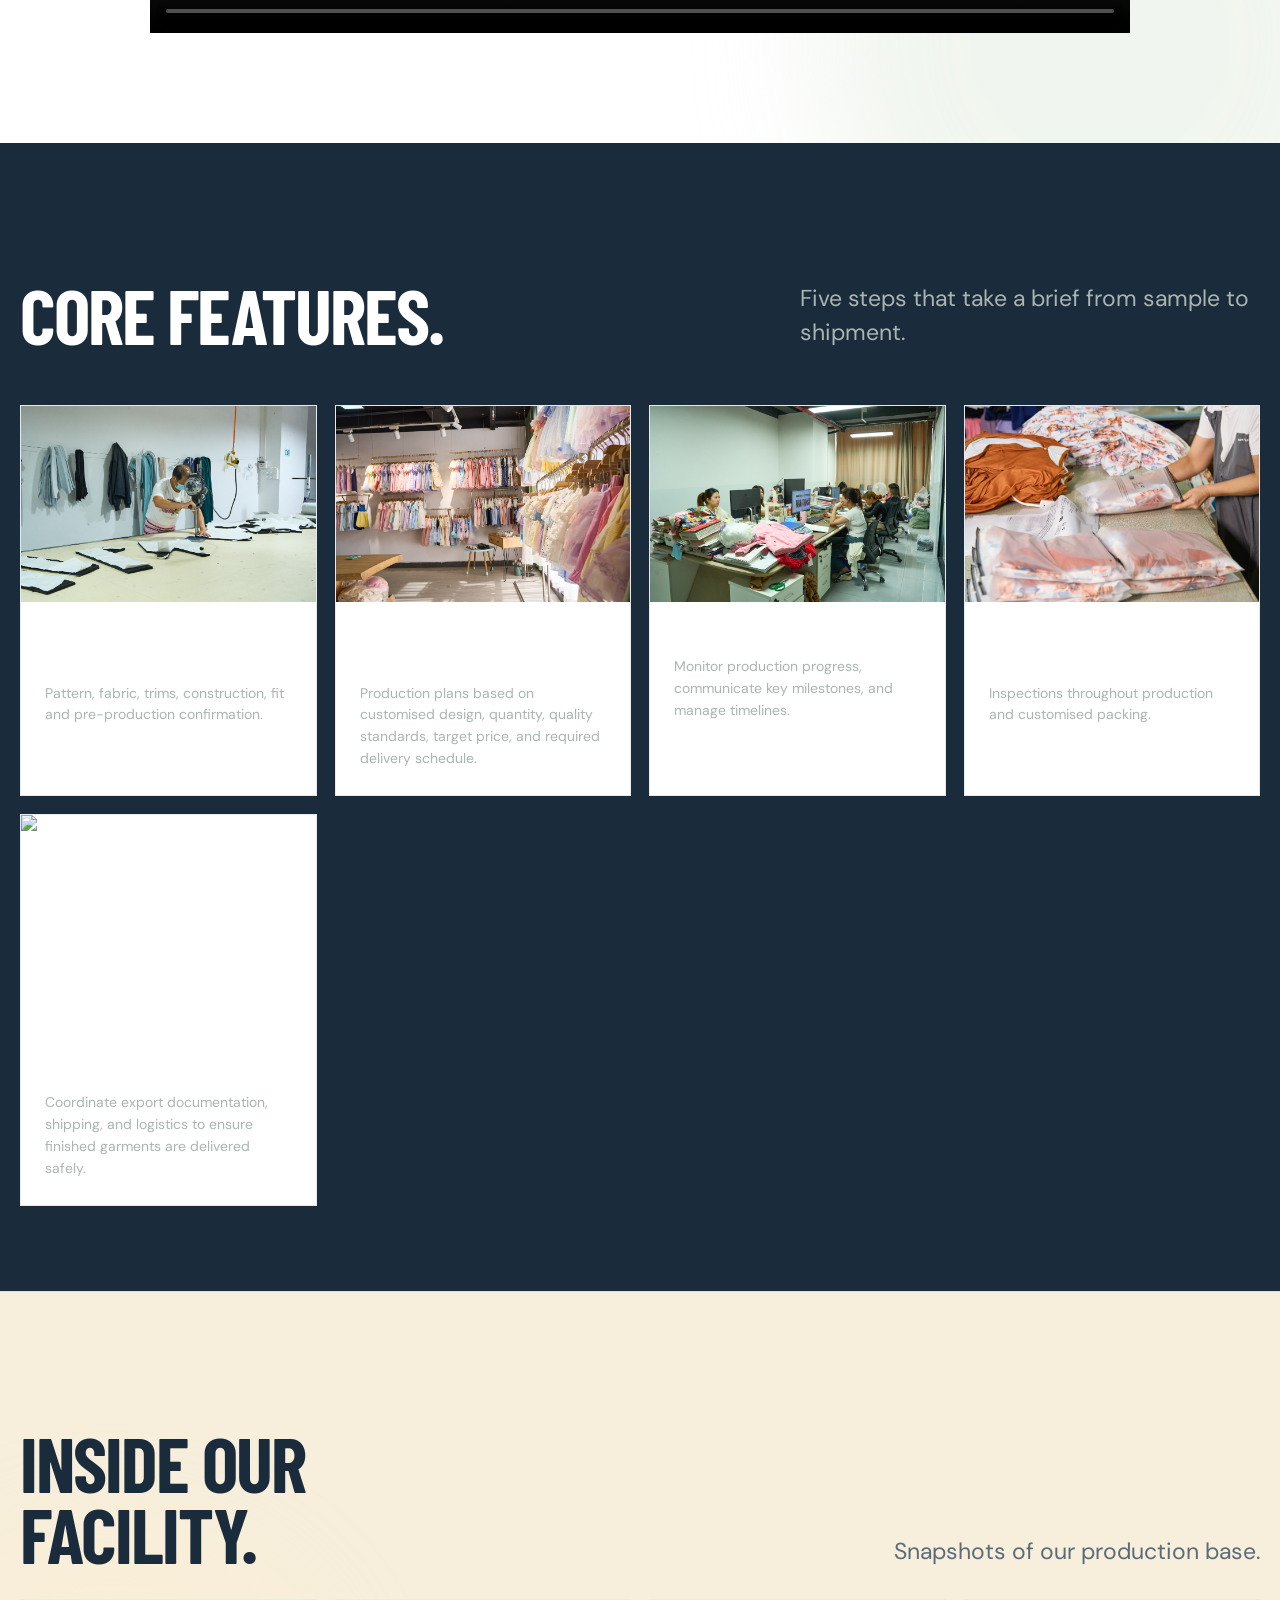
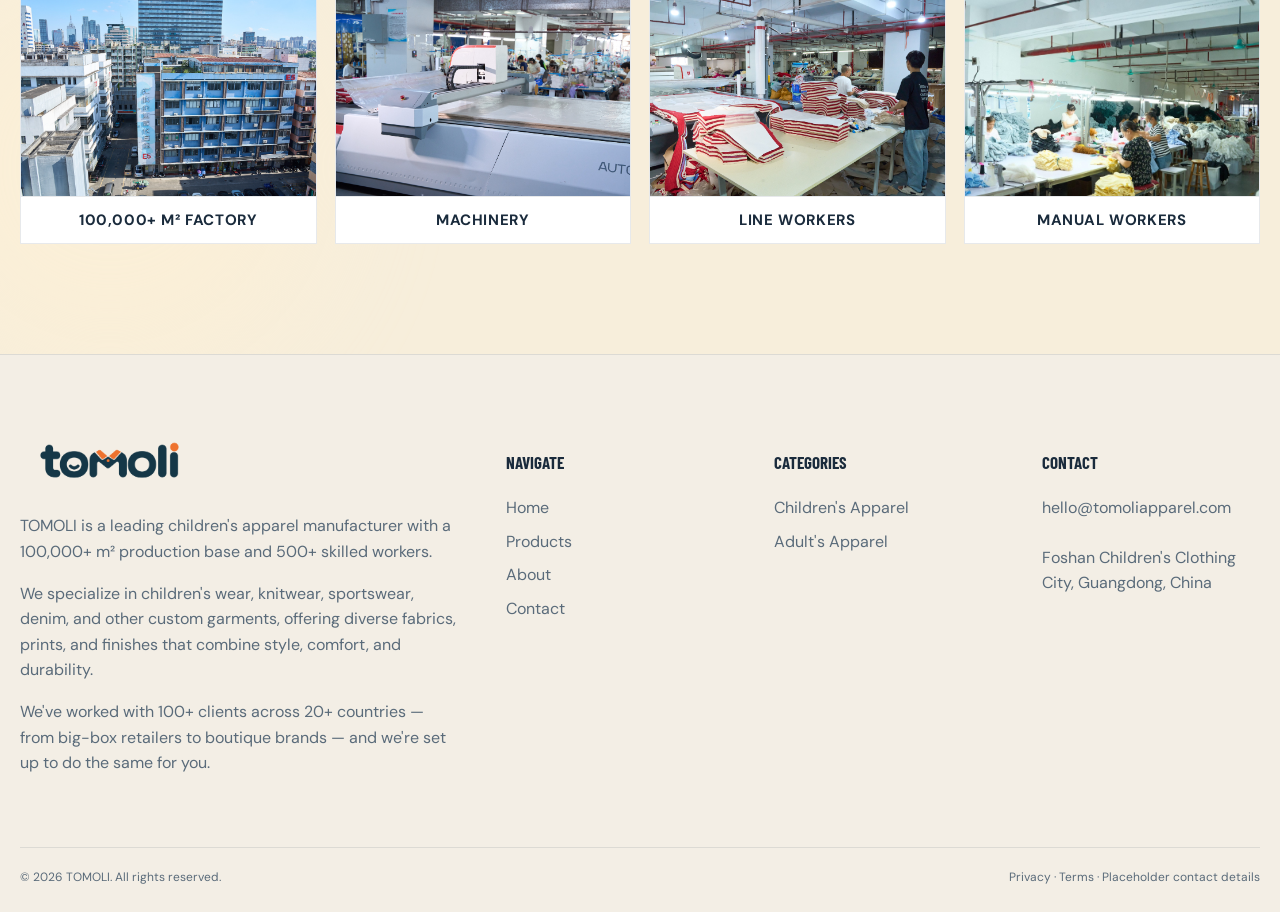
==== commit 4a76ddf6: "i18n: language switcher labels in English only (English / Indonesian / Thai / Russian / Arabic)" ====
--- a/about.html
+++ b/about.html
@@ -1,7 +1,7 @@
 <!doctype html><html lang="en"><head><meta charset="utf-8"><meta name="viewport" content="width=device-width,initial-scale=1"><title>About Us | TOMOLI</title><meta name="description" content="Leading manufacturer for children's apparel in China with 30+ years experience, 100,000+ m² factory base, and full OEM/ODM capabilities."><link rel="stylesheet" href="styles.css?v=78"><script defer src="script.js?v=78"></script></head><body>
 <a class="skip-link" href="#main" data-i18n="skip.link">Skip to content</a>
 <div class="utility"><div class="container"><span data-i18n="utility.text">Guangdong, China · Global OEM / ODM</span><a class="utility-msg" href="mailto:hello@tomoliapparel.com">hello@tomoliapparel.com</a></div></div>
-<header class="site-header"><nav class="nav container" aria-label="Primary navigation"><a class="logo" href="index.html"><img src="images/logo/tomoli-logo.png" alt="TOMOLI"></a><button class="menu-toggle" aria-expanded="false" aria-controls="nav-links" data-i18n="menu_open">MENU</button><div class="nav-links" id="nav-links"><a href="index.html" data-i18n="nav.home">Home</a><a href="products.html" data-i18n="nav.products">Products</a><a class="active" href="about.html" data-i18n="nav.about">About</a><a href="contact.html" data-i18n="nav.contact">Contact</a></div><div class="nav-actions"><select id="lang-select" class="lang-select" aria-label="Language"><option value="en">English</option><option value="id">Bahasa Indonesia</option><option value="th">ไทย</option><option value="ru">Русский</option><option value="ar">العربية</option></select><a class="btn-wa-outline" href="#" data-whatsapp data-i18n="header.whatsapp">WhatsApp</a><a class="btn-start" href="contact.html" data-i18n="header.start_project">Start a Project</a></div></nav></header>
+<header class="site-header"><nav class="nav container" aria-label="Primary navigation"><a class="logo" href="index.html"><img src="images/logo/tomoli-logo.png" alt="TOMOLI"></a><button class="menu-toggle" aria-expanded="false" aria-controls="nav-links" data-i18n="menu_open">MENU</button><div class="nav-links" id="nav-links"><a href="index.html" data-i18n="nav.home">Home</a><a href="products.html" data-i18n="nav.products">Products</a><a class="active" href="about.html" data-i18n="nav.about">About</a><a href="contact.html" data-i18n="nav.contact">Contact</a></div><div class="nav-actions"><select id="lang-select" class="lang-select" aria-label="Language"><option value="en">English</option><option value="id">Indonesian</option><option value="th">Thai</option><option value="ru">Russian</option><option value="ar">Arabic</option></select><a class="btn-wa-outline" href="#" data-whatsapp data-i18n="header.whatsapp">WhatsApp</a><a class="btn-start" href="contact.html" data-i18n="header.start_project">Start a Project</a></div></nav></header>
 <main id="main">
 
 <section class="page-hero">
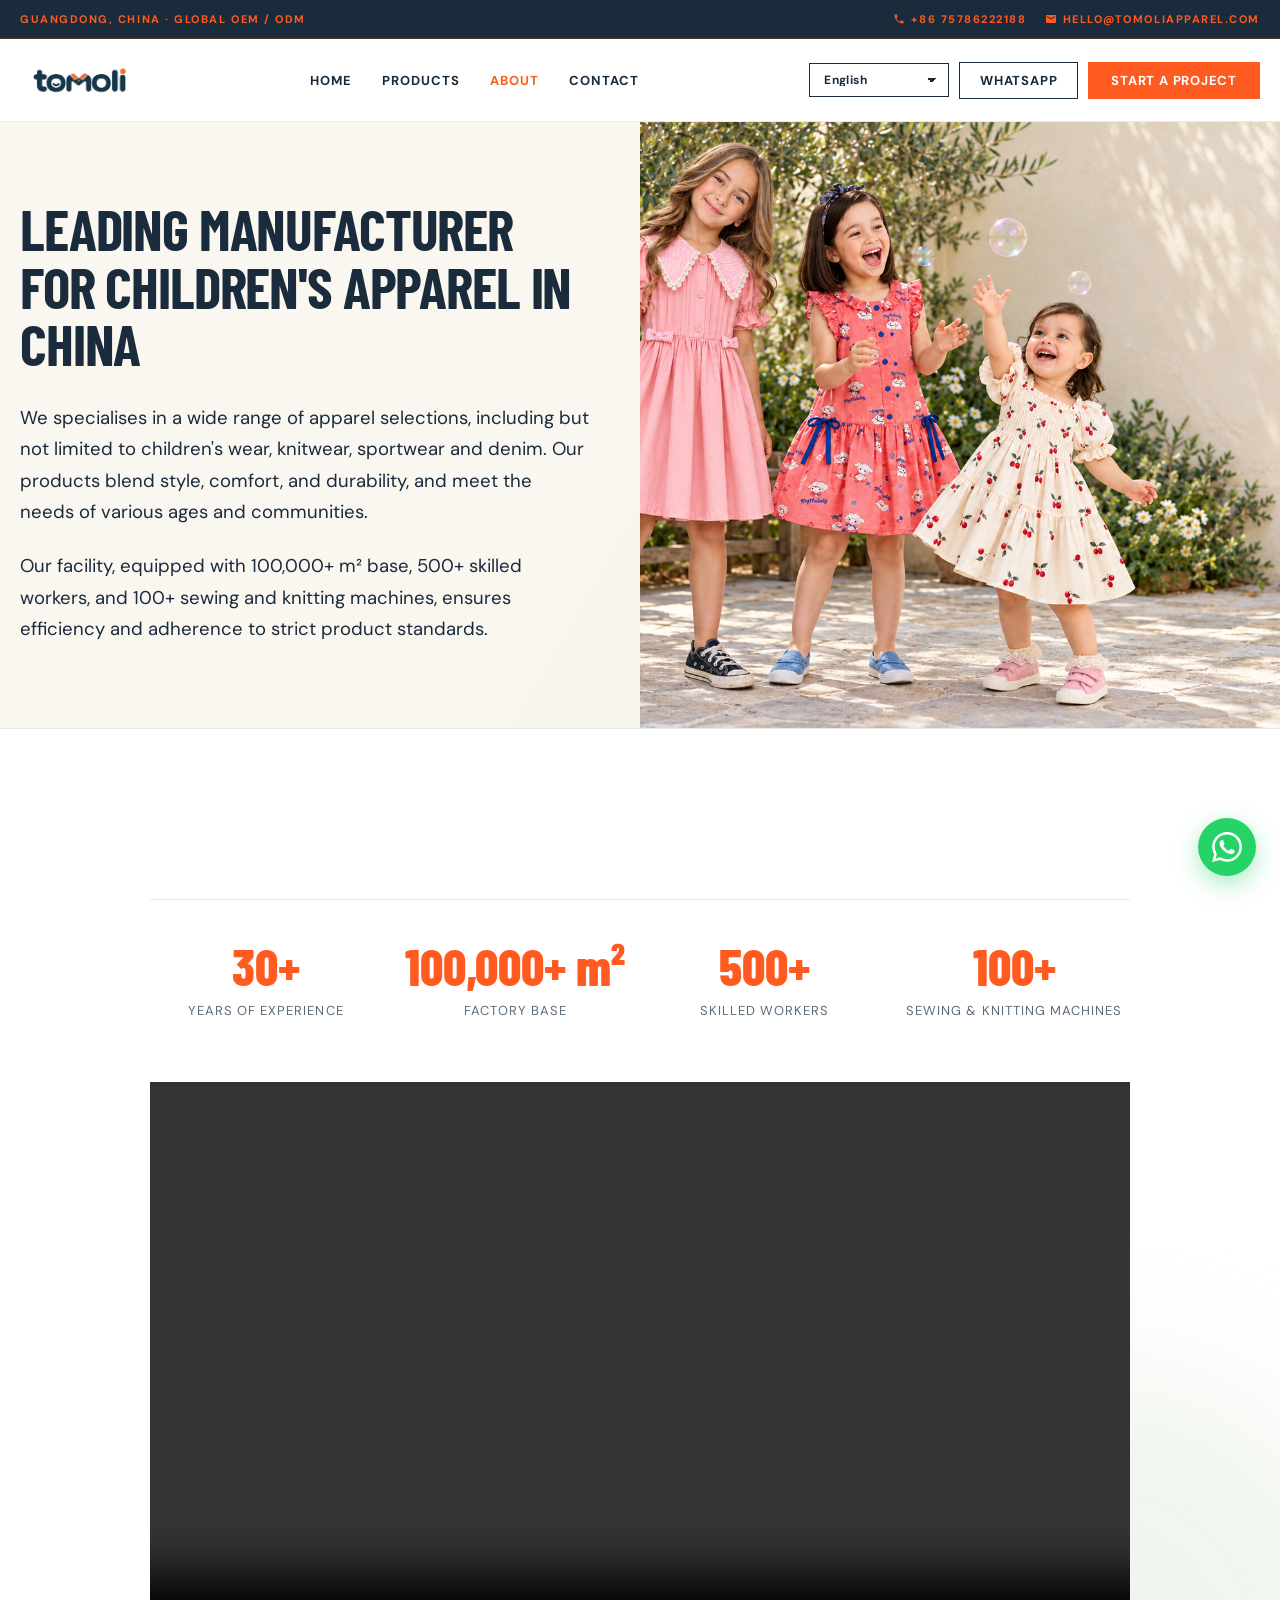
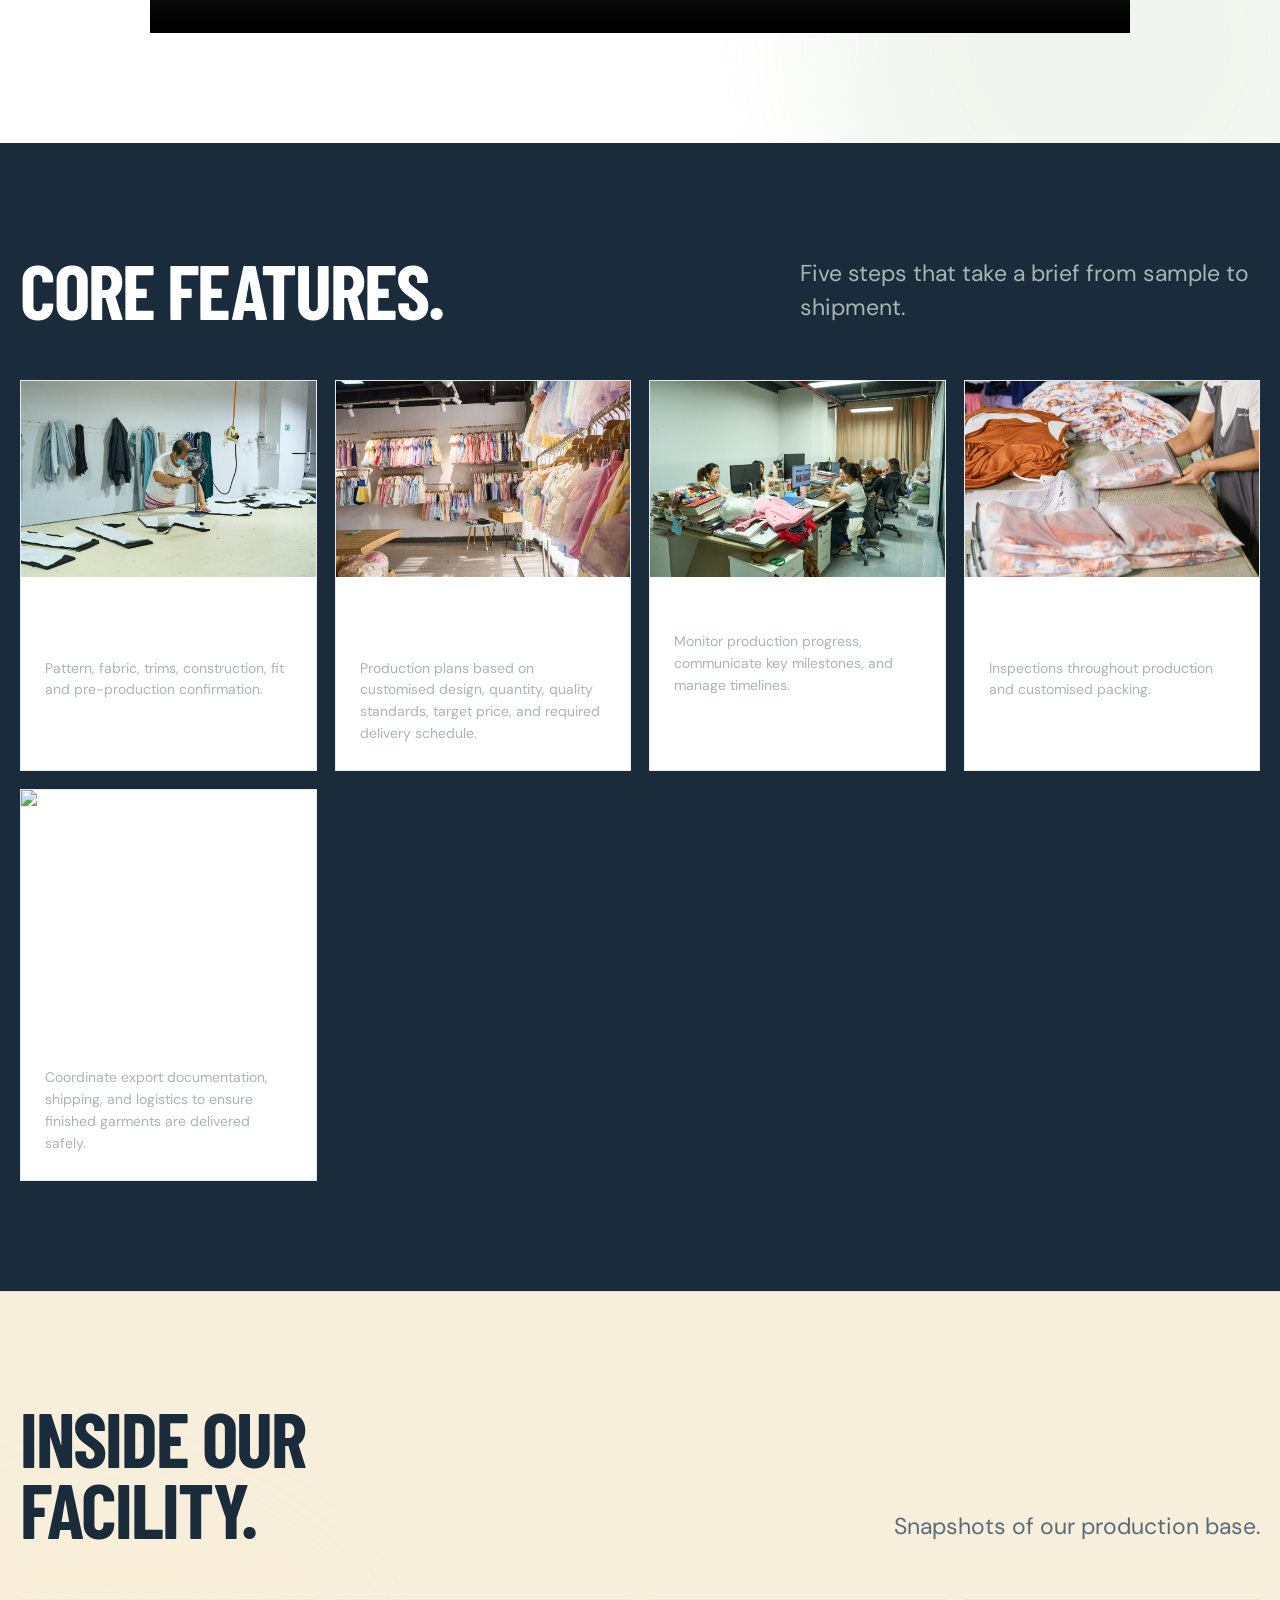
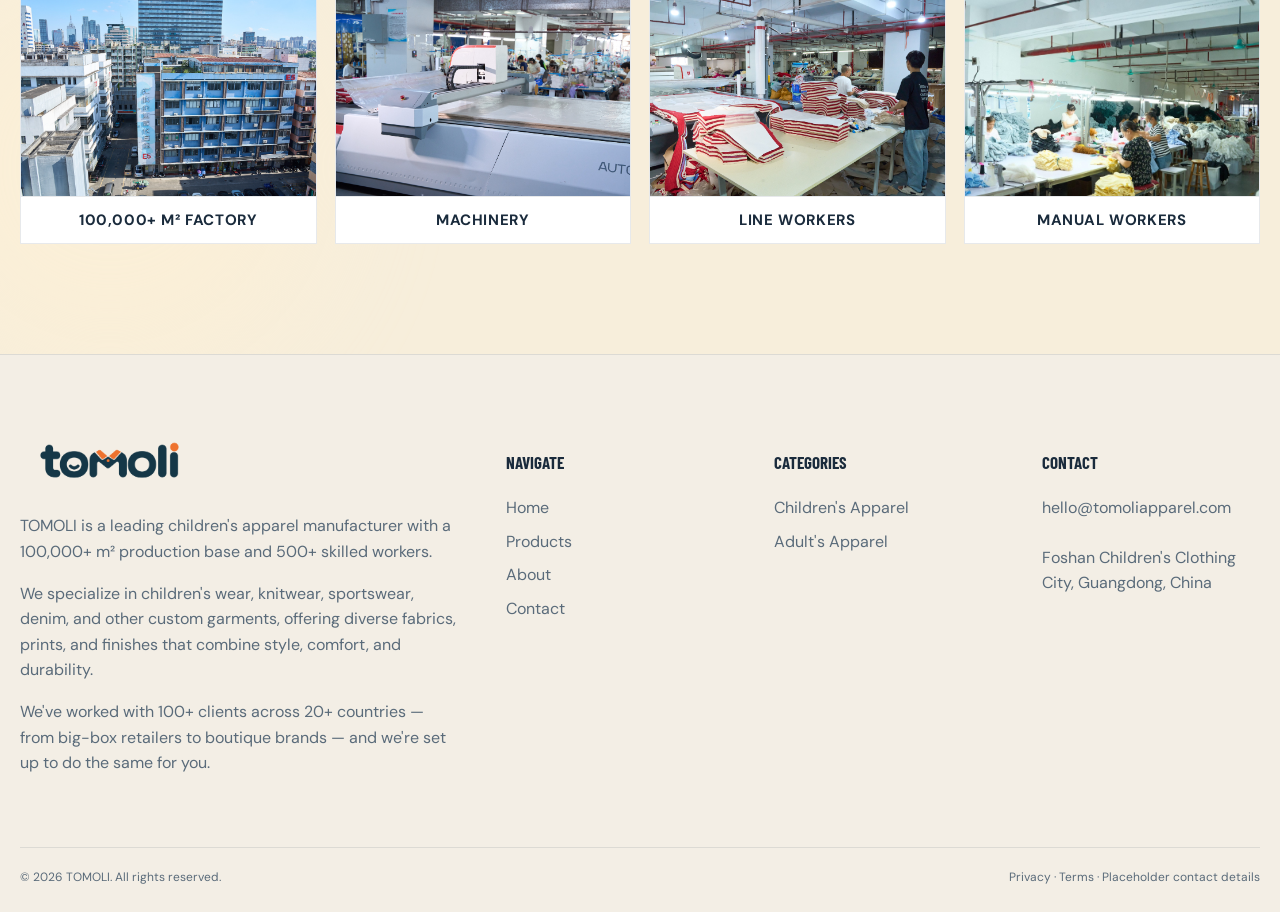
==== commit 23da7a47: "utility strip: phone (with phone icon) + email (with email icon) on right of every page" ====
--- a/about.html
+++ b/about.html
@@ -1,6 +1,6 @@
 <!doctype html><html lang="en"><head><meta charset="utf-8"><meta name="viewport" content="width=device-width,initial-scale=1"><title>About Us | TOMOLI</title><meta name="description" content="Leading manufacturer for children's apparel in China with 30+ years experience, 100,000+ m² factory base, and full OEM/ODM capabilities."><link rel="stylesheet" href="styles.css?v=78"><script defer src="script.js?v=78"></script></head><body>
 <a class="skip-link" href="#main" data-i18n="skip.link">Skip to content</a>
-<div class="utility"><div class="container"><span data-i18n="utility.text">Guangdong, China · Global OEM / ODM</span><a class="utility-msg" href="mailto:hello@tomoliapparel.com">hello@tomoliapparel.com</a></div></div>
+<div class="utility"><div class="container"><span data-i18n="utility.text">Guangdong, China · Global OEM / ODM</span><div class="utility-actions"><a class="utility-action" href="tel:+8675786222188"><svg class="utility-icon" viewBox="0 0 24 24" width="12" height="12" fill="currentColor" aria-hidden="true"><path d="M20 15.5c-1.25 0-2.45-.2-3.57-.57-.35-.11-.74-.03-1.02.24l-2.2 2.2c-2.83-1.44-5.15-3.75-6.59-6.58l2.2-2.21c.28-.27.36-.66.25-1.01A11.36 11.36 0 0 1 8.5 4c0-.55-.45-1-1-1H4c-.55 0-1 .45-1 1 0 9.39 7.61 17 17 17 .55 0 1-.45 1-1v-3.5c0-.55-.45-1-1-1z"/></svg><span>+86 75786222188</span></a><a class="utility-action" href="mailto:hello@tomoliapparel.com"><svg class="utility-icon" viewBox="0 0 24 24" width="12" height="12" fill="currentColor" aria-hidden="true"><path d="M20 4H4c-1.1 0-1.99.9-1.99 2L2 18c0 1.1.9 2 2 2h16c1.1 0 2-.9 2-2V6c0-1.1-.9-2-2-2zm0 4-8 5-8-5V6l8 5 8-5v2z"/></svg><span>hello@tomoliapparel.com</span></a></div></div></div>
 <header class="site-header"><nav class="nav container" aria-label="Primary navigation"><a class="logo" href="index.html"><img src="images/logo/tomoli-logo.png" alt="TOMOLI"></a><button class="menu-toggle" aria-expanded="false" aria-controls="nav-links" data-i18n="menu_open">MENU</button><div class="nav-links" id="nav-links"><a href="index.html" data-i18n="nav.home">Home</a><a href="products.html" data-i18n="nav.products">Products</a><a class="active" href="about.html" data-i18n="nav.about">About</a><a href="contact.html" data-i18n="nav.contact">Contact</a></div><div class="nav-actions"><select id="lang-select" class="lang-select" aria-label="Language"><option value="en">English</option><option value="id">Indonesian</option><option value="th">Thai</option><option value="ru">Russian</option><option value="ar">Arabic</option></select><a class="btn-wa-outline" href="#" data-whatsapp data-i18n="header.whatsapp">WhatsApp</a><a class="btn-start" href="contact.html" data-i18n="header.start_project">Start a Project</a></div></nav></header>
 <main id="main">
 
--- a/styles.css
+++ b/styles.css
@@ -67,7 +67,11 @@
 .utility .container{height:38px;display:flex;align-items:center;justify-content:space-between;gap:20px}
 .utility a.utility-msg{color:var(--orange);text-decoration:none;transition:color .2s}
 .utility a.utility-msg:hover{color:#ffb38a}
-.utility .utility-actions{display:flex;align-items:center;gap:16px}
+.utility .utility-actions{display:flex;align-items:center;gap:18px}
+.utility .utility-action{display:inline-flex;align-items:center;gap:6px;color:var(--orange);text-decoration:none;transition:color .2s;line-height:1}
+.utility .utility-action:hover{color:#ffb38a}
+.utility .utility-icon{flex:none;display:block}
+@media(max-width:680px){.utility .utility-actions{gap:12px}.utility .container{gap:10px;justify-content:flex-end}.utility .container>span:first-child{display:none}}
 .site-header{position:sticky;top:0;z-index:50;background:#ffffff;border-bottom:1px solid var(--line);color:var(--ink);backdrop-filter:none}
 .site-header .nav{height:82px}
 .logo{display:inline-flex;align-items:baseline;gap:0;font:800 27px/1 var(--display);text-transform:none;letter-spacing:-.02em;color:var(--ink);background:none;padding:0}
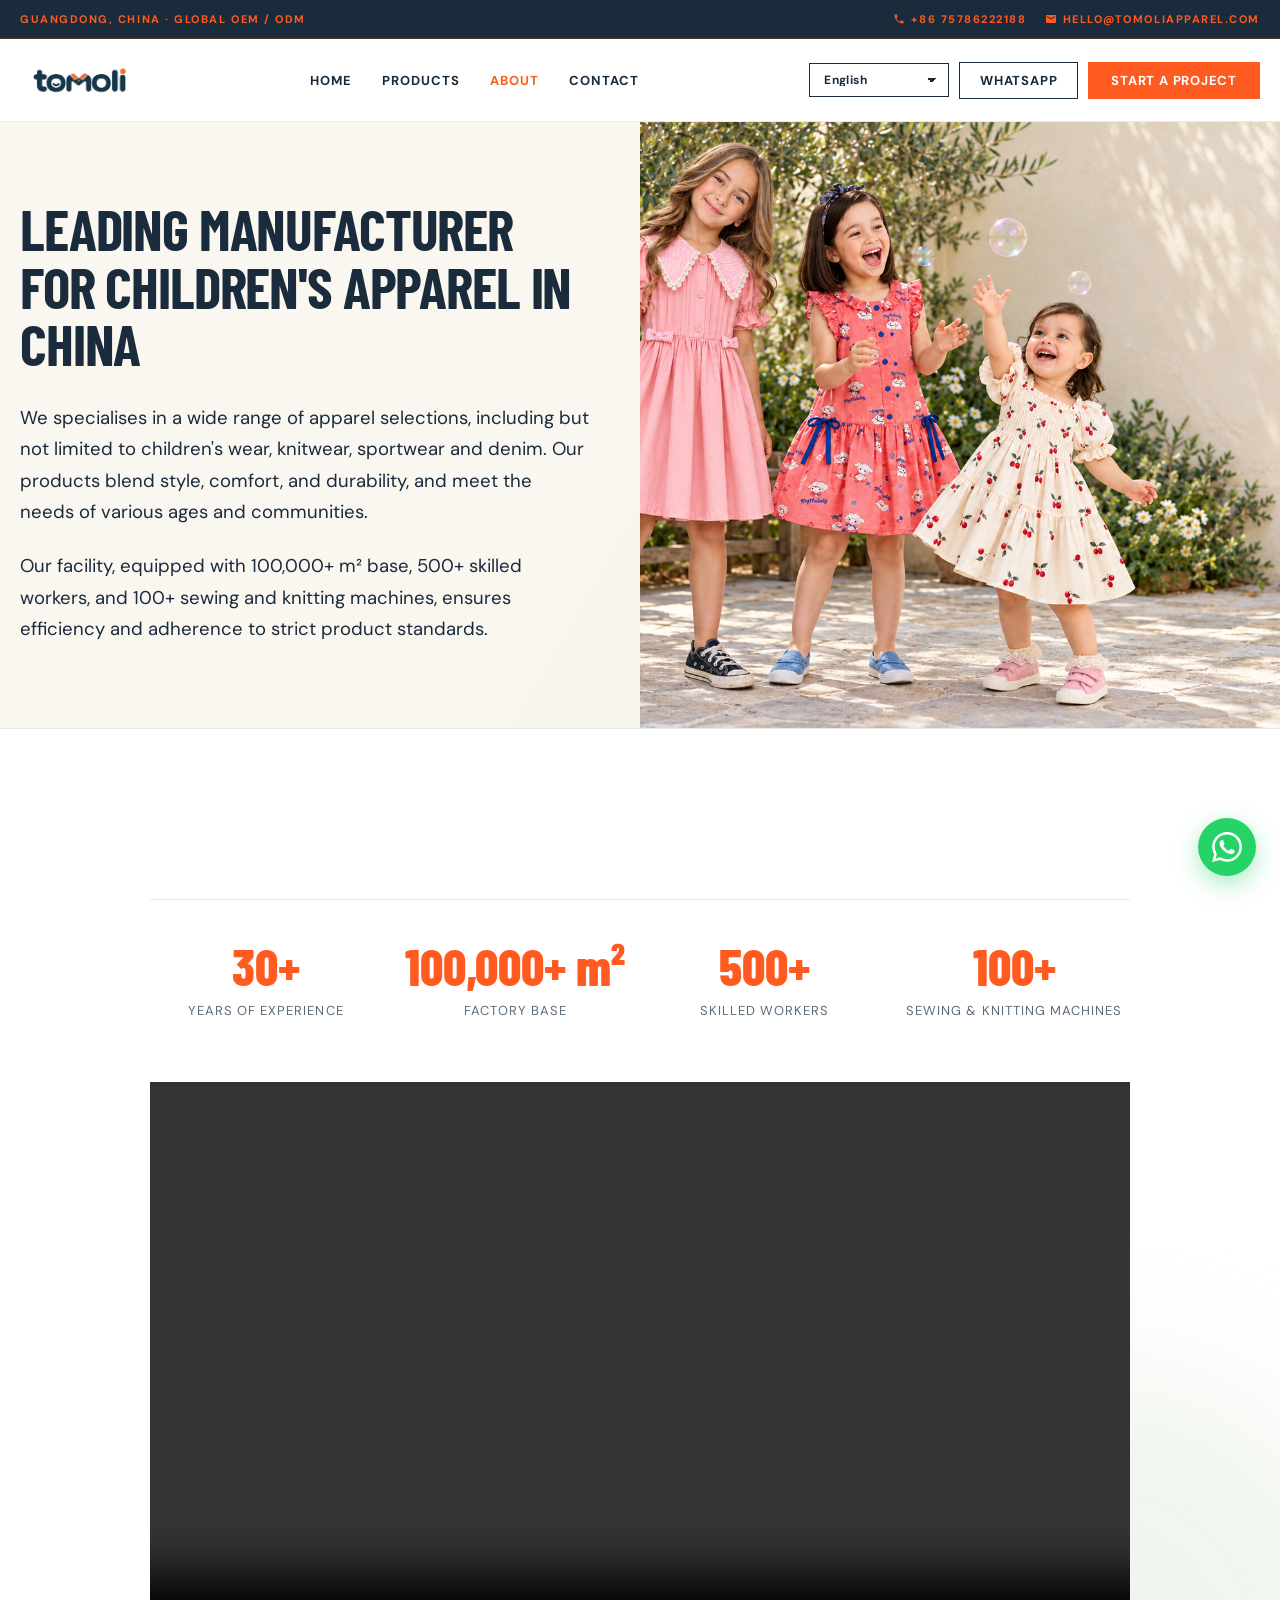
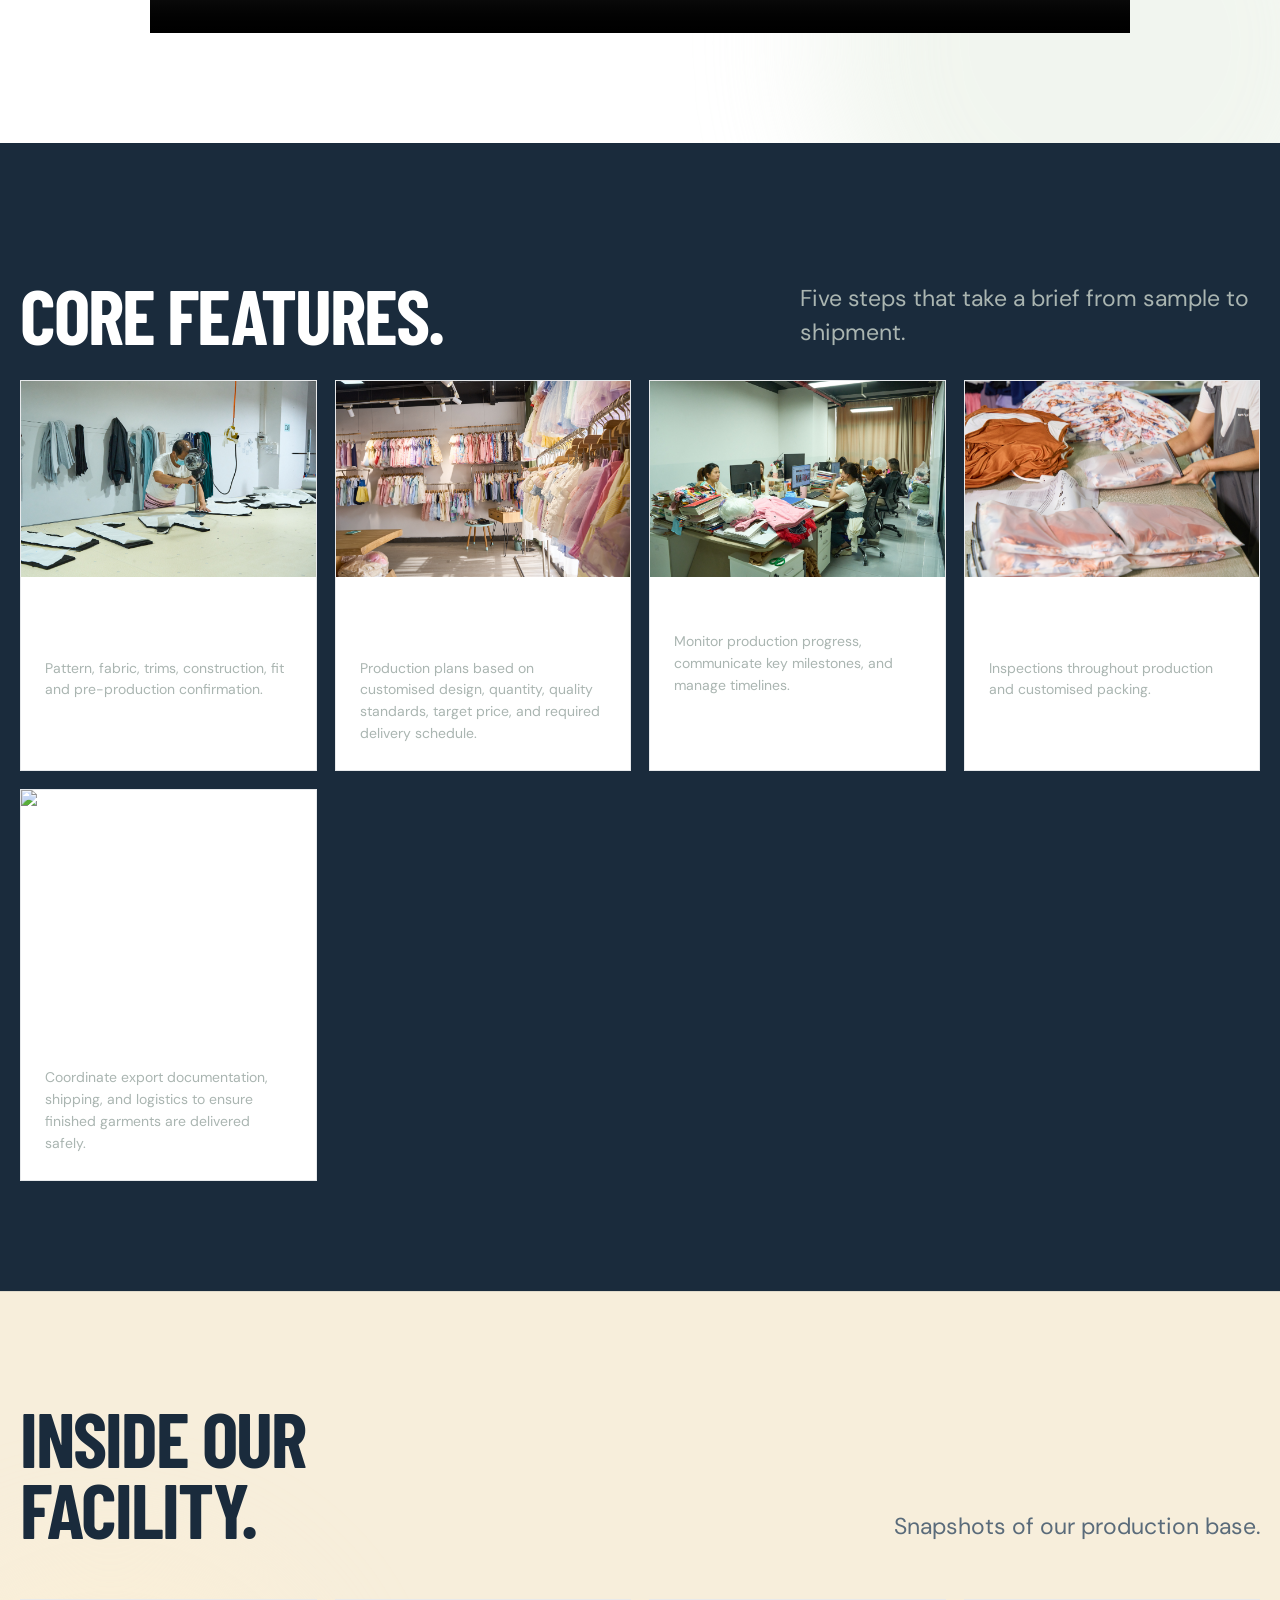
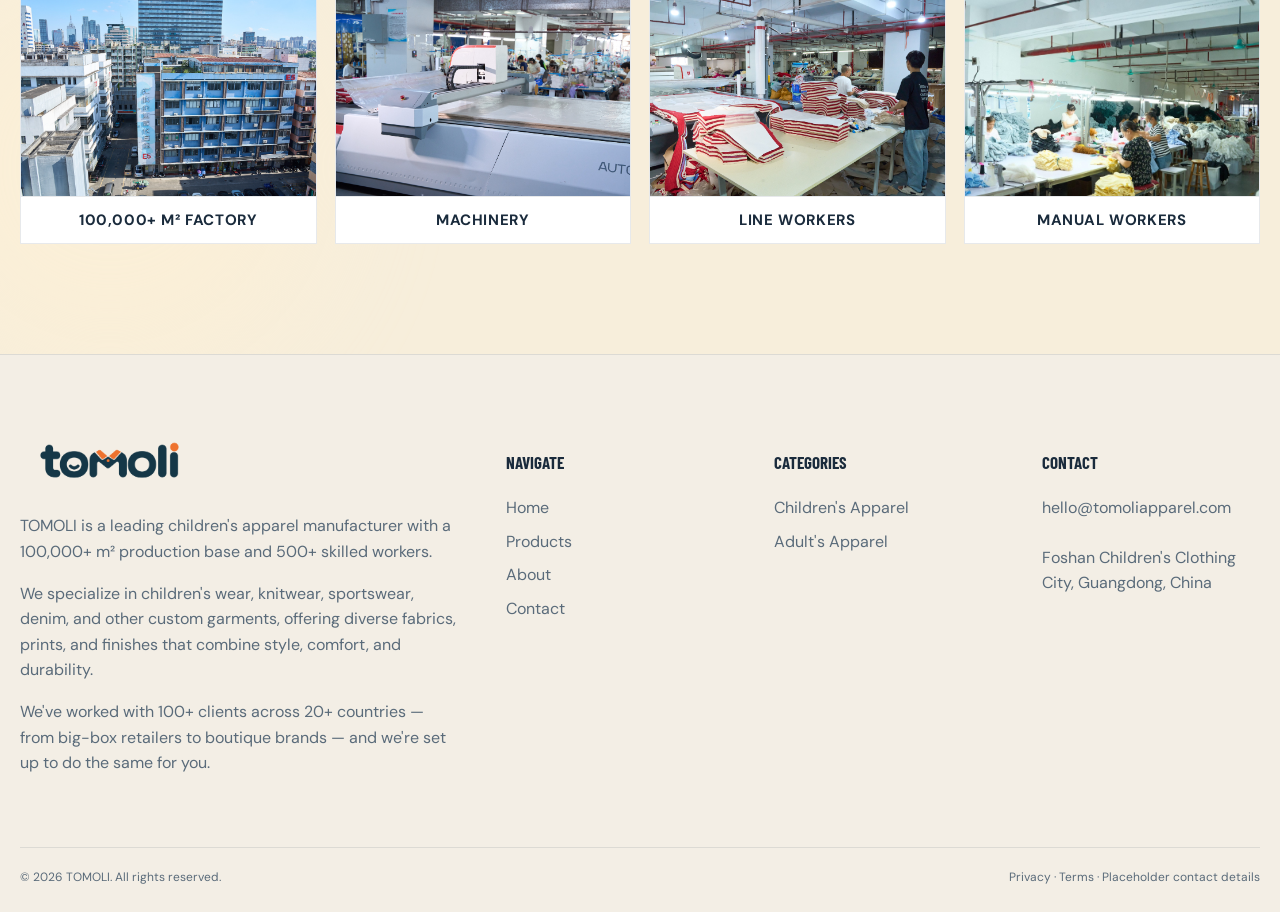
==== commit 7cc18718: "i18n: add Chinese (Traditional, zh-TW) as 6th language — full TC dictionary + CJK font fallback" ====
--- a/about.html
+++ b/about.html
@@ -1,7 +1,7 @@
 <!doctype html><html lang="en"><head><meta charset="utf-8"><meta name="viewport" content="width=device-width,initial-scale=1"><title>About Us | TOMOLI</title><meta name="description" content="Leading manufacturer for children's apparel in China with 30+ years experience, 100,000+ m² factory base, and full OEM/ODM capabilities."><link rel="stylesheet" href="styles.css?v=78"><script defer src="script.js?v=78"></script></head><body>
 <a class="skip-link" href="#main" data-i18n="skip.link">Skip to content</a>
 <div class="utility"><div class="container"><span data-i18n="utility.text">Guangdong, China · Global OEM / ODM</span><div class="utility-actions"><a class="utility-action" href="tel:+8675786222188"><svg class="utility-icon" viewBox="0 0 24 24" width="12" height="12" fill="currentColor" aria-hidden="true"><path d="M20 15.5c-1.25 0-2.45-.2-3.57-.57-.35-.11-.74-.03-1.02.24l-2.2 2.2c-2.83-1.44-5.15-3.75-6.59-6.58l2.2-2.21c.28-.27.36-.66.25-1.01A11.36 11.36 0 0 1 8.5 4c0-.55-.45-1-1-1H4c-.55 0-1 .45-1 1 0 9.39 7.61 17 17 17 .55 0 1-.45 1-1v-3.5c0-.55-.45-1-1-1z"/></svg><span>+86 75786222188</span></a><a class="utility-action" href="mailto:hello@tomoliapparel.com"><svg class="utility-icon" viewBox="0 0 24 24" width="12" height="12" fill="currentColor" aria-hidden="true"><path d="M20 4H4c-1.1 0-1.99.9-1.99 2L2 18c0 1.1.9 2 2 2h16c1.1 0 2-.9 2-2V6c0-1.1-.9-2-2-2zm0 4-8 5-8-5V6l8 5 8-5v2z"/></svg><span>hello@tomoliapparel.com</span></a></div></div></div>
-<header class="site-header"><nav class="nav container" aria-label="Primary navigation"><a class="logo" href="index.html"><img src="images/logo/tomoli-logo.png" alt="TOMOLI"></a><button class="menu-toggle" aria-expanded="false" aria-controls="nav-links" data-i18n="menu_open">MENU</button><div class="nav-links" id="nav-links"><a href="index.html" data-i18n="nav.home">Home</a><a href="products.html" data-i18n="nav.products">Products</a><a class="active" href="about.html" data-i18n="nav.about">About</a><a href="contact.html" data-i18n="nav.contact">Contact</a></div><div class="nav-actions"><select id="lang-select" class="lang-select" aria-label="Language"><option value="en">English</option><option value="id">Indonesian</option><option value="th">Thai</option><option value="ru">Russian</option><option value="ar">Arabic</option></select><a class="btn-wa-outline" href="#" data-whatsapp data-i18n="header.whatsapp">WhatsApp</a><a class="btn-start" href="contact.html" data-i18n="header.start_project">Start a Project</a></div></nav></header>
+<header class="site-header"><nav class="nav container" aria-label="Primary navigation"><a class="logo" href="index.html"><img src="images/logo/tomoli-logo.png" alt="TOMOLI"></a><button class="menu-toggle" aria-expanded="false" aria-controls="nav-links" data-i18n="menu_open">MENU</button><div class="nav-links" id="nav-links"><a href="index.html" data-i18n="nav.home">Home</a><a href="products.html" data-i18n="nav.products">Products</a><a class="active" href="about.html" data-i18n="nav.about">About</a><a href="contact.html" data-i18n="nav.contact">Contact</a></div><div class="nav-actions"><select id="lang-select" class="lang-select" aria-label="Language"><option value="en">English</option><option value="id">Indonesian</option><option value="th">Thai</option><option value="ru">Russian</option><option value="ar">Arabic</option><option value="zh-TW">Chinese</option></select><a class="btn-wa-outline" href="#" data-whatsapp data-i18n="header.whatsapp">WhatsApp</a><a class="btn-start" href="contact.html" data-i18n="header.start_project">Start a Project</a></div></nav></header>
 <main id="main">
 
 <section class="page-hero">
--- a/styles.css
+++ b/styles.css
@@ -100,6 +100,7 @@
 html[dir="rtl"] .social-grid{direction:rtl}
 html[dir="rtl"] .footer-top{direction:rtl}
 html[dir="rtl"] body{font-family:'Noto Sans Arabic','Tahoma',sans-serif}
+html[lang="zh-TW"] body{font-family:'Noto Sans TC','PingFang TC','Microsoft JhengHei',sans-serif}
 
 .hero{background:#f2efe6;border-top:0;padding:0;display:block;overflow:visible}
 .hero-inner{width:100%;margin:0;display:block}
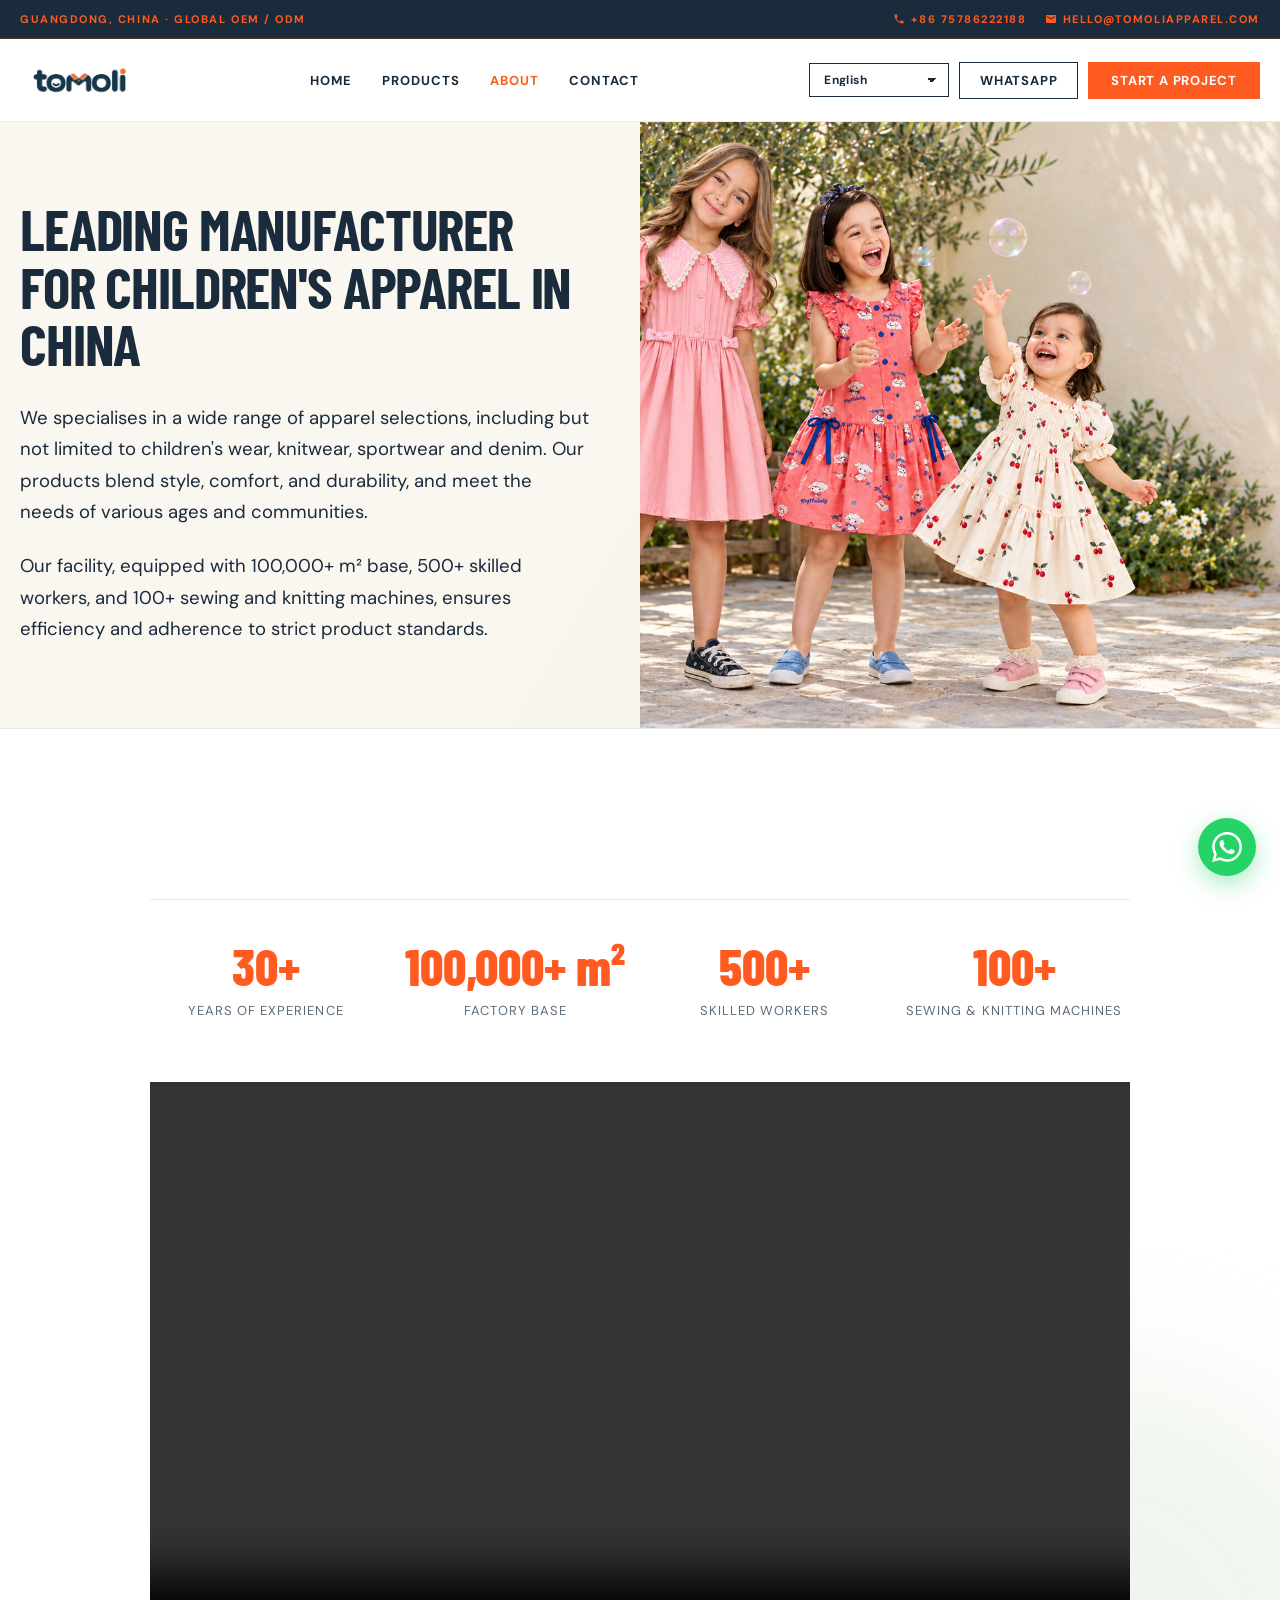
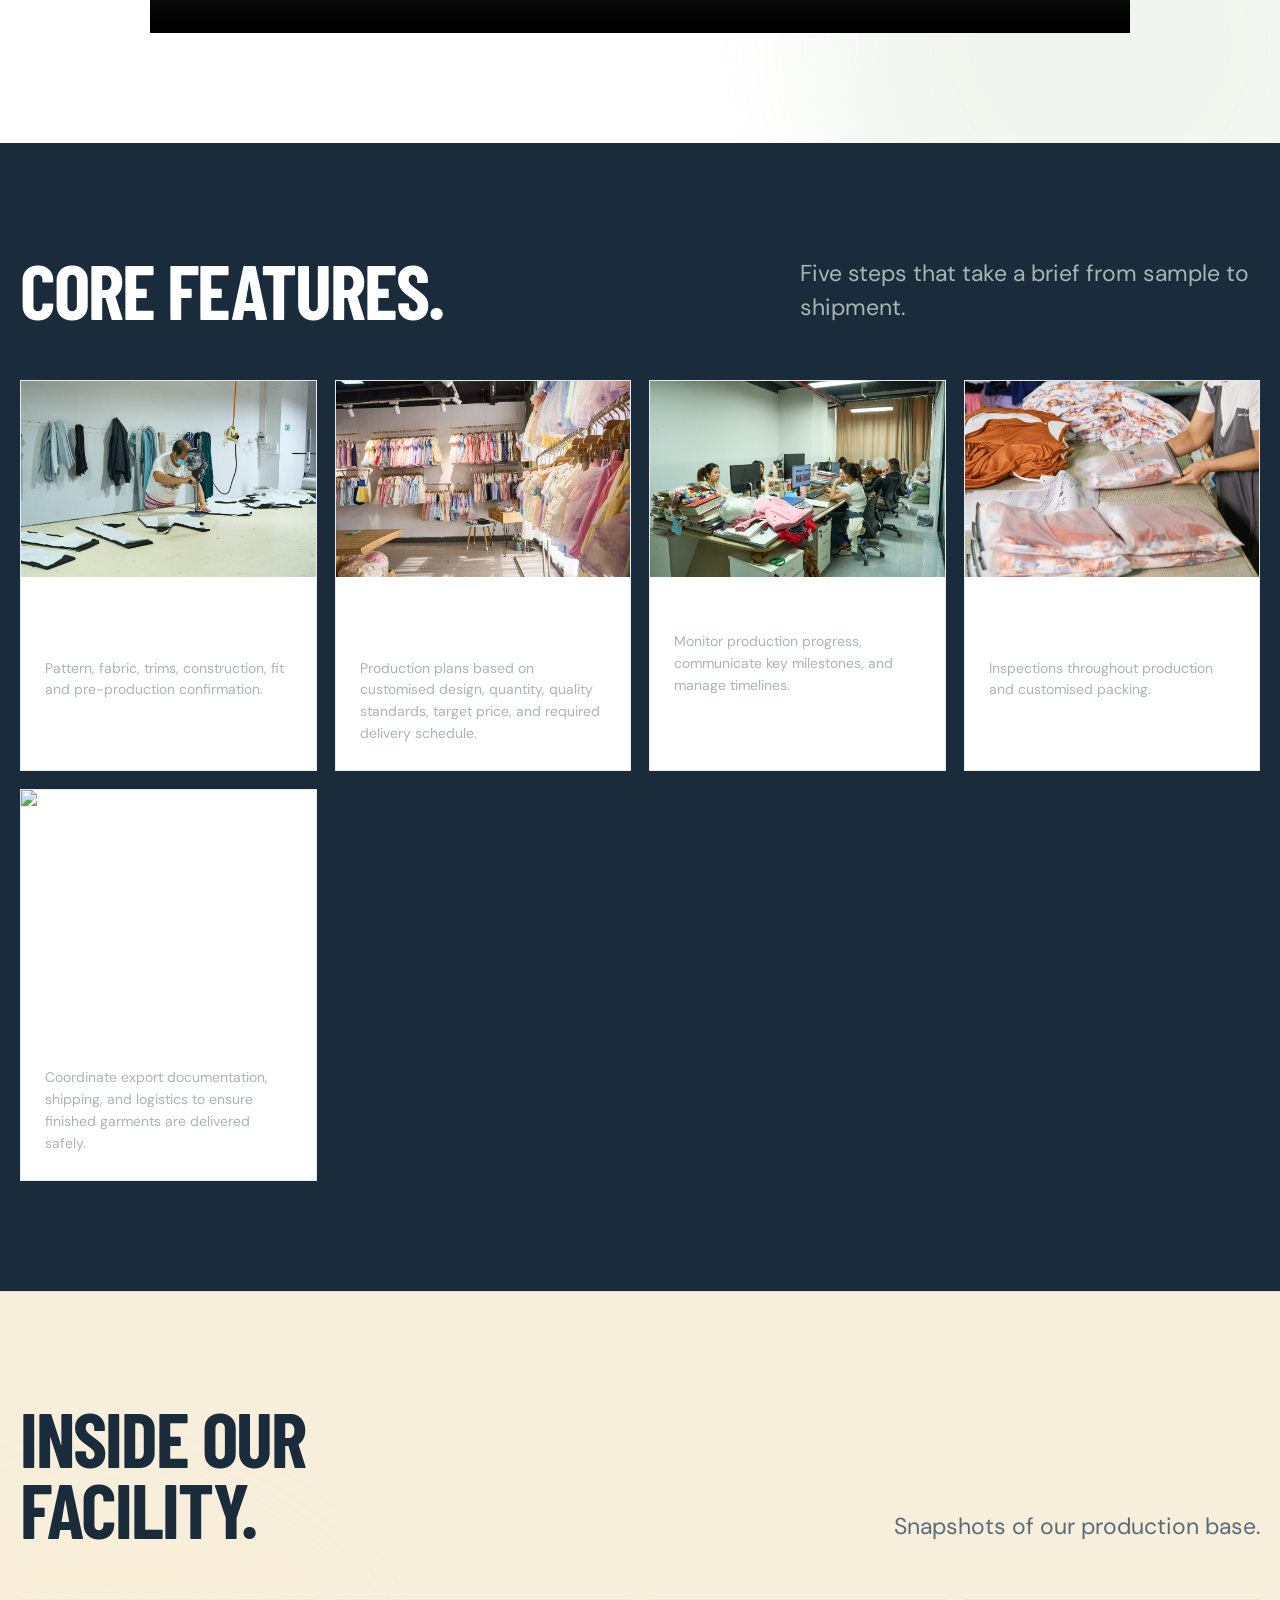
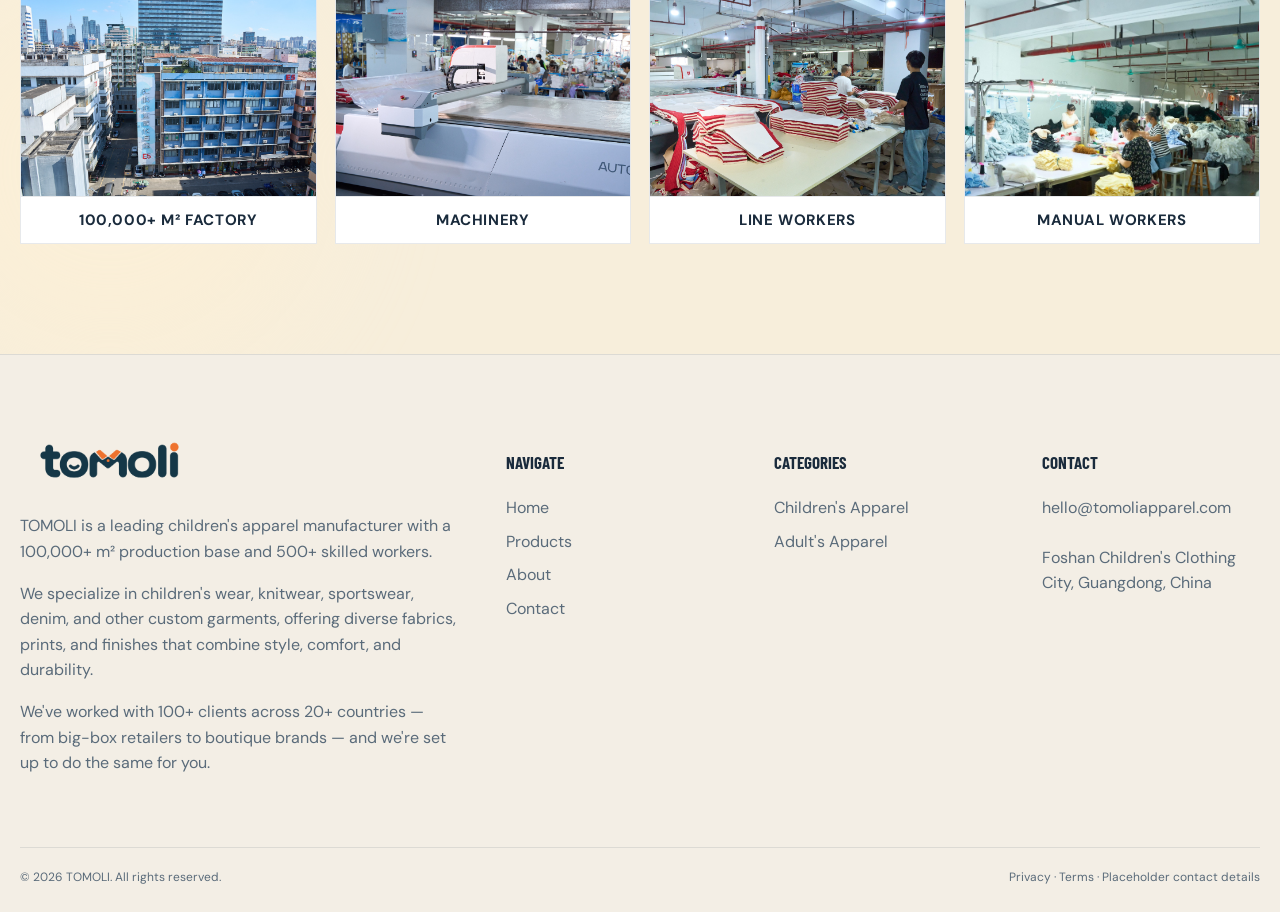
==== commit 9e705b60: "i18n: add Filipino/Tagalog (tl) as 7th language — full TL dictionary; SUPPORTED_LANGS + LANG_LABELS " ====
--- a/about.html
+++ b/about.html
@@ -1,7 +1,7 @@
-<!doctype html><html lang="en"><head><meta charset="utf-8"><meta name="viewport" content="width=device-width,initial-scale=1"><title>About Us | TOMOLI</title><meta name="description" content="Leading manufacturer for children's apparel in China with 30+ years experience, 100,000+ m² factory base, and full OEM/ODM capabilities."><link rel="stylesheet" href="styles.css?v=78"><script defer src="script.js?v=78"></script></head><body>
+<!doctype html><html lang="en"><head><meta charset="utf-8"><meta name="viewport" content="width=device-width,initial-scale=1"><title>About Us | TOMOLI</title><meta name="description" content="Leading manufacturer for children's apparel in China with 30+ years experience, 100,000+ m² factory base, and full OEM/ODM capabilities."><link rel="stylesheet" href="styles.css?v=79"><script defer src="script.js?v=79"></script></head><body>
 <a class="skip-link" href="#main" data-i18n="skip.link">Skip to content</a>
 <div class="utility"><div class="container"><span data-i18n="utility.text">Guangdong, China · Global OEM / ODM</span><div class="utility-actions"><a class="utility-action" href="tel:+8675786222188"><svg class="utility-icon" viewBox="0 0 24 24" width="12" height="12" fill="currentColor" aria-hidden="true"><path d="M20 15.5c-1.25 0-2.45-.2-3.57-.57-.35-.11-.74-.03-1.02.24l-2.2 2.2c-2.83-1.44-5.15-3.75-6.59-6.58l2.2-2.21c.28-.27.36-.66.25-1.01A11.36 11.36 0 0 1 8.5 4c0-.55-.45-1-1-1H4c-.55 0-1 .45-1 1 0 9.39 7.61 17 17 17 .55 0 1-.45 1-1v-3.5c0-.55-.45-1-1-1z"/></svg><span>+86 75786222188</span></a><a class="utility-action" href="mailto:hello@tomoliapparel.com"><svg class="utility-icon" viewBox="0 0 24 24" width="12" height="12" fill="currentColor" aria-hidden="true"><path d="M20 4H4c-1.1 0-1.99.9-1.99 2L2 18c0 1.1.9 2 2 2h16c1.1 0 2-.9 2-2V6c0-1.1-.9-2-2-2zm0 4-8 5-8-5V6l8 5 8-5v2z"/></svg><span>hello@tomoliapparel.com</span></a></div></div></div>
-<header class="site-header"><nav class="nav container" aria-label="Primary navigation"><a class="logo" href="index.html"><img src="images/logo/tomoli-logo.png" alt="TOMOLI"></a><button class="menu-toggle" aria-expanded="false" aria-controls="nav-links" data-i18n="menu_open">MENU</button><div class="nav-links" id="nav-links"><a href="index.html" data-i18n="nav.home">Home</a><a href="products.html" data-i18n="nav.products">Products</a><a class="active" href="about.html" data-i18n="nav.about">About</a><a href="contact.html" data-i18n="nav.contact">Contact</a></div><div class="nav-actions"><select id="lang-select" class="lang-select" aria-label="Language"><option value="en">English</option><option value="id">Indonesian</option><option value="th">Thai</option><option value="ru">Russian</option><option value="ar">Arabic</option><option value="zh-TW">Chinese</option></select><a class="btn-wa-outline" href="#" data-whatsapp data-i18n="header.whatsapp">WhatsApp</a><a class="btn-start" href="contact.html" data-i18n="header.start_project">Start a Project</a></div></nav></header>
+<header class="site-header"><nav class="nav container" aria-label="Primary navigation"><a class="logo" href="index.html"><img src="images/logo/tomoli-logo.png" alt="TOMOLI"></a><button class="menu-toggle" aria-expanded="false" aria-controls="nav-links" data-i18n="menu_open">MENU</button><div class="nav-links" id="nav-links"><a href="index.html" data-i18n="nav.home">Home</a><a href="products.html" data-i18n="nav.products">Products</a><a class="active" href="about.html" data-i18n="nav.about">About</a><a href="contact.html" data-i18n="nav.contact">Contact</a></div><div class="nav-actions"><select id="lang-select" class="lang-select" aria-label="Language"><option value="en">English</option><option value="id">Indonesian</option><option value="th">Thai</option><option value="ru">Russian</option><option value="ar">Arabic</option><option value="zh-TW">Chinese</option><option value="tl">Filipino</option></select><a class="btn-wa-outline" href="#" data-whatsapp data-i18n="header.whatsapp">WhatsApp</a><a class="btn-start" href="contact.html" data-i18n="header.start_project">Start a Project</a></div></nav></header>
 <main id="main">
 
 <section class="page-hero">
--- a/styles.css
+++ b/styles.css
@@ -243,7 +243,7 @@
 
 /* Home: "Why us" → blush (pink from kids' dresses in image #1) */
 #why-us{background:#fff}
-#why-us .deco-blob{width:520px;height:520px;background:var(--blush);top:-160px;right:-120px}
+#why-us .deco-blob{width:520px;height:520px;background:var(--blush);top:-160px;right:-120px;display:none}
 #why-us .container{position:relative;z-index:1}
 
 /* Home: "What we offer" stays .dark — provides contrast anchor */
